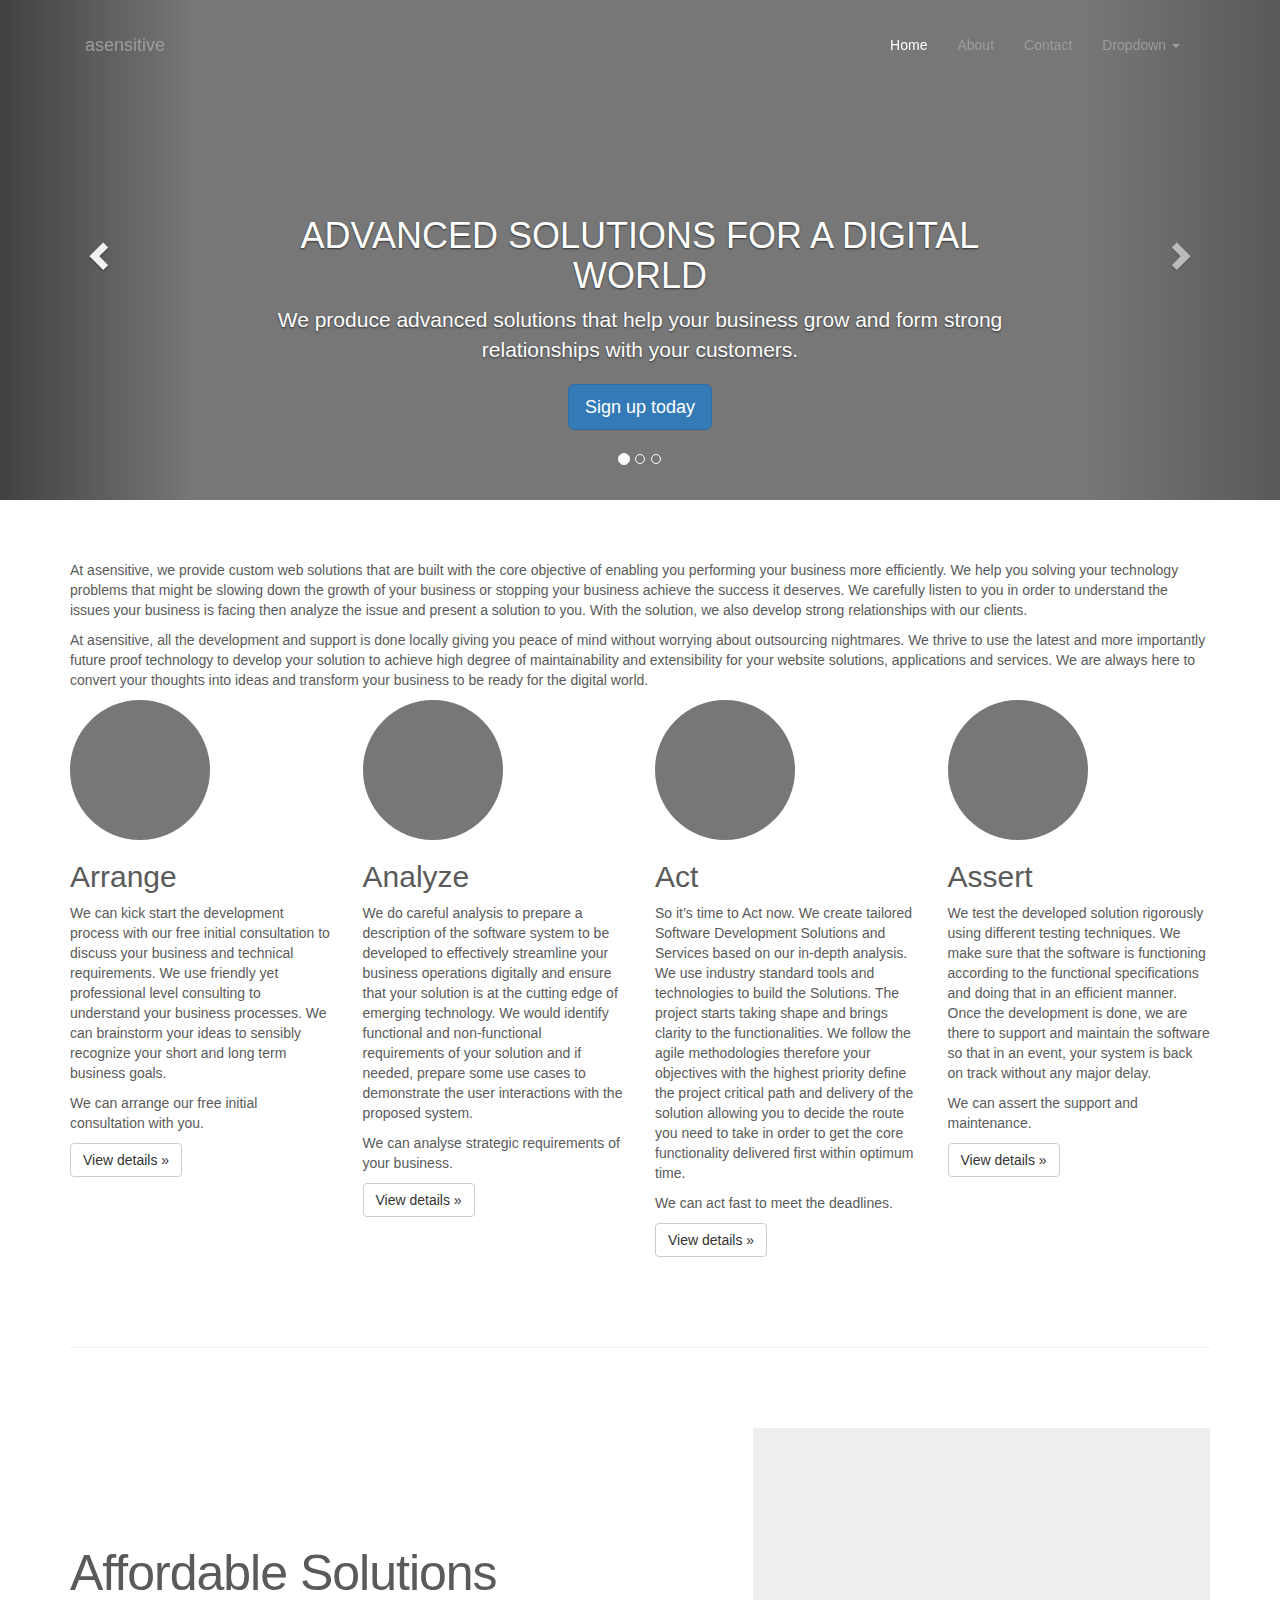
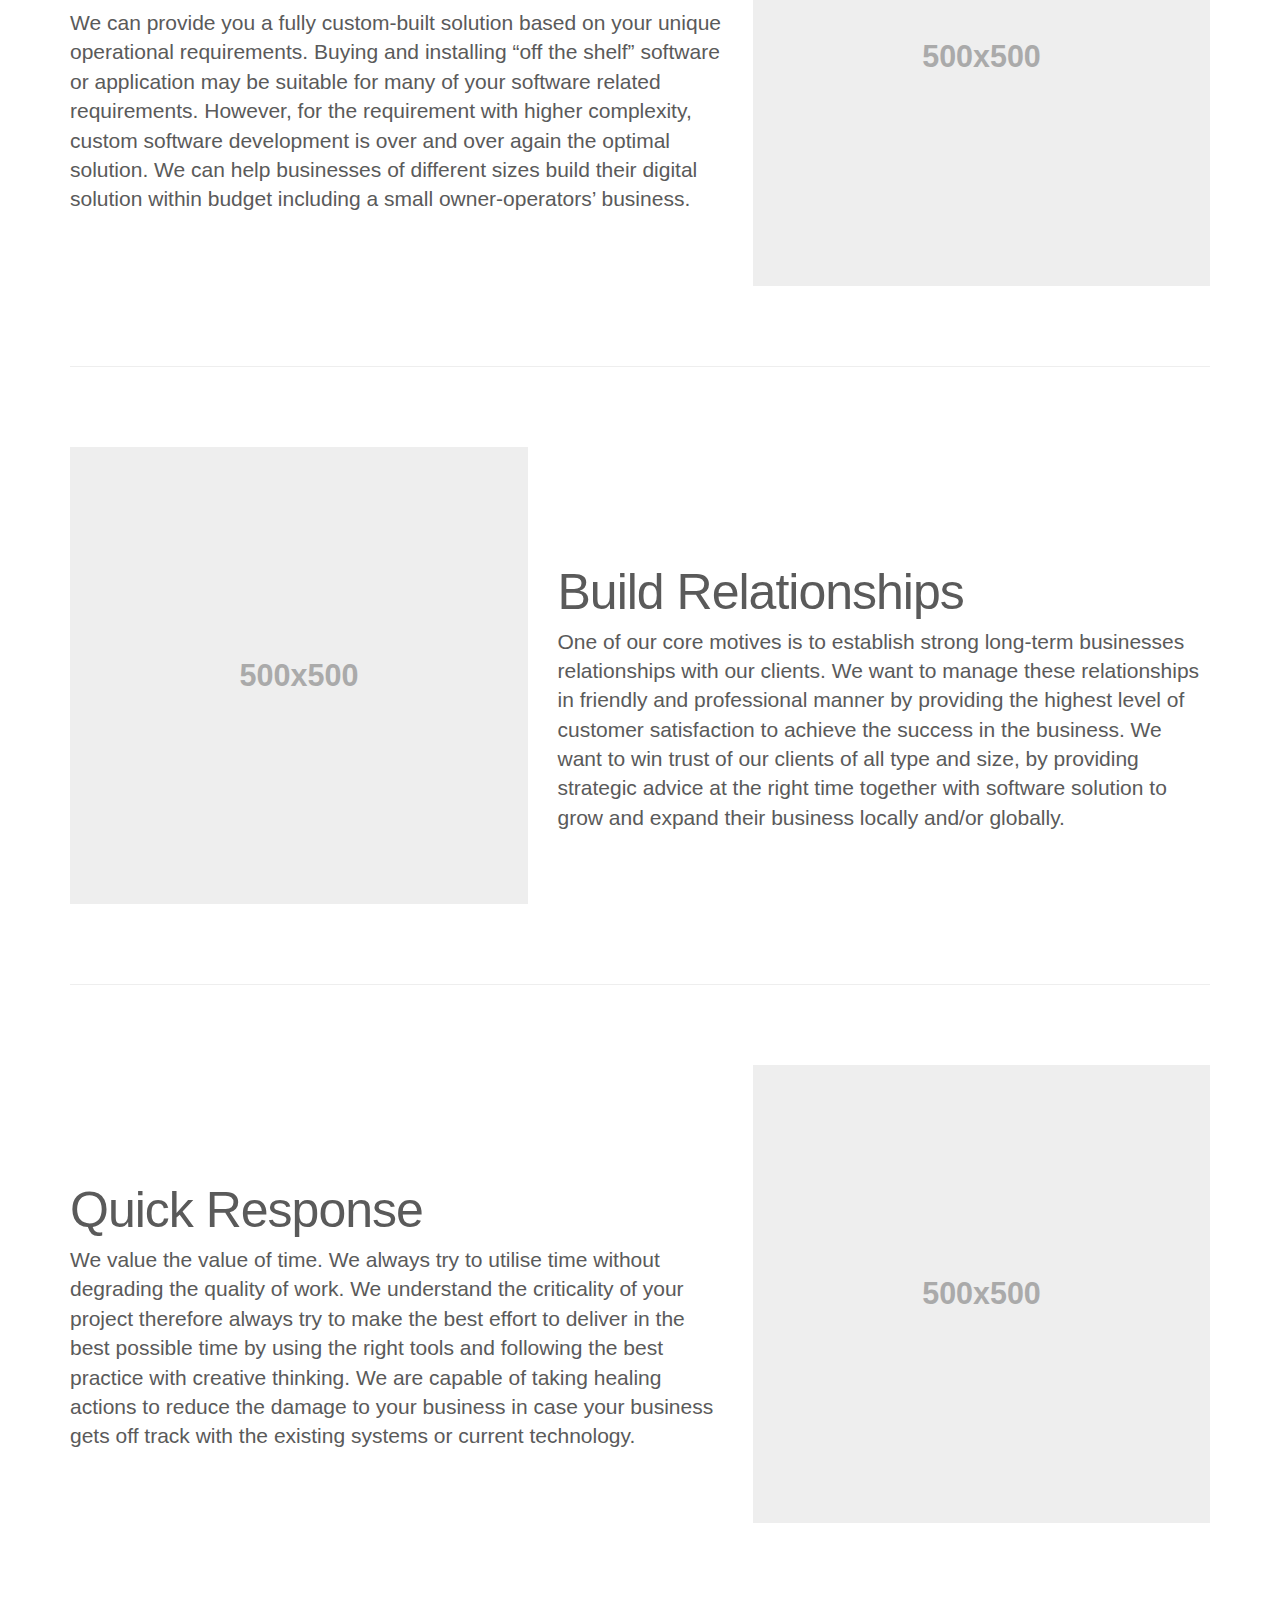
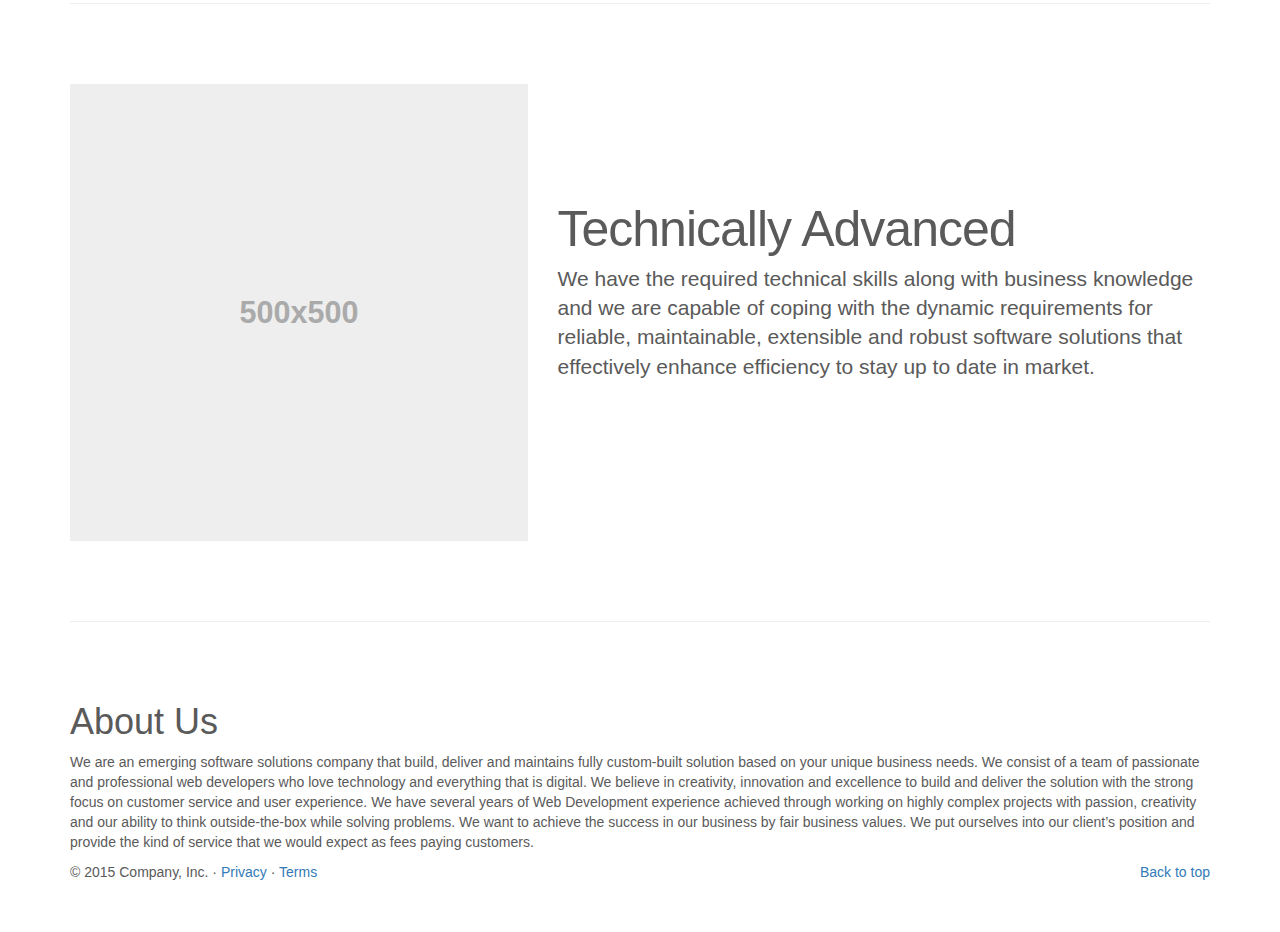
==== index.html @ f211bb58 "minor changes to files" ====
﻿<!DOCTYPE html>
<html lang="en">
<head>
    <meta charset="utf-8">
    <meta http-equiv="X-UA-Compatible" content="IE=edge">
    <meta name="viewport" content="width=device-width, initial-scale=1">
    <!-- The above 3 meta tags *must* come first in the head; any other head content must come *after* these tags -->
    <meta name="description" content="">
    <meta name="author" content="">
    <link rel="icon" href="favicon.ico">

    <title>Carousel Template for Bootstrap</title>

    <!-- Bootstrap core CSS -->
    <link href="css/bootstrap.min.css" rel="stylesheet">

    <!-- IE10 viewport hack for Surface/desktop Windows 8 bug -->
    <link href="css/ie10-viewport-bug-workaround.css" rel="stylesheet">

    <!-- Just for debugging purposes. Don't actually copy these 2 lines! -->
    <!--[if lt IE 9]><script src="../../assets/js/ie8-responsive-file-warning.js"></script><![endif]-->
    <script src="js/ie-emulation-modes-warning.js"></script>

    <!-- HTML5 shim and Respond.js for IE8 support of HTML5 elements and media queries -->
    <!--[if lt IE 9]>
      <script src="https://oss.maxcdn.com/html5shiv/3.7.2/html5shiv.min.js"></script>
      <script src="https://oss.maxcdn.com/respond/1.4.2/respond.min.js"></script>
    <![endif]-->
    <!-- Custom styles for this template -->
    <link href="css/carousel.css" rel="stylesheet" />
</head>
<!-- NAVBAR
================================================== -->
<body>
    <div class="navbar-wrapper">
        <div class="container">

            <nav class="navbar navbar-inverse navbar-static-top">
                <div class="container">
                    <div class="navbar-header">
                        <button type="button" class="navbar-toggle collapsed" data-toggle="collapse" data-target="#navbar" aria-expanded="false" aria-controls="navbar">
                            <span class="sr-only">Toggle navigation</span>
                            <span class="icon-bar"></span>
                            <span class="icon-bar"></span>
                            <span class="icon-bar"></span>
                        </button>
                        <a class="navbar-brand" href="#">asensitive</a>
                    </div>
                    <div id="navbar" class="navbar-collapse collapse pull-right">
                        <ul class="nav navbar-nav">
                            <li class="active"><a href="#">Home</a></li>
                            <li><a href="#about">About</a></li>
                            <li><a href="#contact">Contact</a></li>
                            <li class="dropdown">
                                <a href="#" class="dropdown-toggle" data-toggle="dropdown" role="button" aria-haspopup="true" aria-expanded="false">Dropdown <span class="caret"></span></a>
                                <ul class="dropdown-menu">
                                    <li><a href="#">Action</a></li>
                                    <li><a href="#">Another action</a></li>
                                    <li><a href="#">Something else here</a></li>
                                    <li role="separator" class="divider"></li>
                                    <li class="dropdown-header">Nav header</li>
                                    <li><a href="#">Separated link</a></li>
                                    <li><a href="#">One more separated link</a></li>
                                </ul>
                            </li>
                        </ul>
                    </div>
                </div>
            </nav>

        </div>
    </div>


    <!-- Carousel
    ================================================== -->
    <div id="myCarousel" class="carousel slide" data-ride="carousel">
        <!-- Indicators -->
        <ol class="carousel-indicators">
            <li data-target="#myCarousel" data-slide-to="0" class="active"></li>
            <li data-target="#myCarousel" data-slide-to="1"></li>
            <li data-target="#myCarousel" data-slide-to="2"></li>
        </ol>
        <div class="carousel-inner" role="listbox">
            <div class="item active">
                <img class="first-slide" src="[data-uri]" alt="First slide">
                <div class="container">
                    <div class="carousel-caption">
                        <h1>ADVANCED SOLUTIONS FOR A DIGITAL WORLD</h1>
                        <p>We produce advanced solutions that help your business grow and form strong relationships with your customers.</p>
                        <p><a class="btn btn-lg btn-primary" href="#" role="button">Sign up today</a></p>
                    </div>
                </div>
            </div>
            <div class="item">
                <img class="second-slide" src="[data-uri]" alt="Second slide">
                <div class="container">
                    <div class="carousel-caption">
                        <h1>SENSITIVE SOLUTIONS FOR DYNAMIC REQUIREMENTS</h1>
                        <p>We provide sensitive, innovative and sensible solutions that are purely focused on your needs and business domain.</p>
                        <p><a class="btn btn-lg btn-primary" href="#" role="button">Learn more</a></p>
                    </div>
                </div>
            </div>
            <div class="item">
                <img class="third-slide" src="[data-uri]" alt="Third slide">
                <div class="container">
                    <div class="carousel-caption">
                        <h1>CUSTOM WEB DEVELOPMENT FOR BUSINESS</h1>
                        <p>We design and develop your custom Web Solutions and support it to help you run your business efficiently.</p>
                        <p><a class="btn btn-lg btn-primary" href="#" role="button">Browse gallery</a></p>
                    </div>
                </div>
            </div>
        </div>
        <a class="left carousel-control" href="#myCarousel" role="button" data-slide="prev">
            <span class="glyphicon glyphicon-chevron-left" aria-hidden="true"></span>
            <span class="sr-only">Previous</span>
        </a>
        <a class="right carousel-control" href="#myCarousel" role="button" data-slide="next">
            <span class="glyphicon glyphicon-chevron-right" aria-hidden="true"></span>
            <span class="sr-only">Next</span>
        </a>
    </div><!-- /.carousel -->

    <div class="container marketing">
        <p>
            At asensitive, we provide custom web solutions that are built with the core objective of enabling you performing your business more efficiently. We help you solving your technology problems that might be slowing down the growth of your business or stopping your business achieve the success it deserves. We carefully listen to you in order to understand the issues your business is facing then analyze the issue and present a solution to you. With the solution, we also develop strong relationships with our clients.
        </p>
        <p>
            At asensitive, all the development and support is done locally giving you peace of mind without worrying about outsourcing nightmares. We thrive to use the latest and more importantly future proof technology to develop your solution to achieve high degree of maintainability and extensibility for your website solutions, applications and services. We are always here to convert your thoughts into ideas and transform your business to be ready for the digital world.
        </p>
    </div>
    <!-- Marketing messaging and featurettes
    ================================================== -->
    <!-- Wrap the rest of the page in another container to center all the content. -->

    <div class="container marketing">

        <!-- Three columns of text below the carousel -->
        <div class="row">
            <div class="col-lg-3">
                <img class="img-circle" src="[data-uri]" alt="Generic placeholder image" width="140" height="140">
                <h2>Arrange</h2>
                <p>We can kick start the development process with our free initial consultation to discuss your business and technical requirements. We use friendly yet professional level consulting to understand your business processes. We can brainstorm your ideas to sensibly recognize your short and long term business goals. </p>
                <p>We can arrange our free initial consultation with you.</p>
                <p><a class="btn btn-default" href="#" role="button">View details &raquo;</a></p>
            </div><!-- /.col-lg-3 -->
            <div class="col-lg-3">
                <img class="img-circle" src="[data-uri]" alt="Generic placeholder image" width="140" height="140">
                <h2>Analyze</h2>
                <p>We do careful analysis to prepare a description of the software system to be developed to effectively streamline your business operations digitally and ensure that your solution is at the cutting edge of emerging technology. We would identify functional and non-functional requirements of your solution and if needed, prepare some use cases to demonstrate the user interactions with the proposed system.</p>
                <p>We can analyse strategic requirements of your business.</p>
                <p><a class="btn btn-default" href="#" role="button">View details &raquo;</a></p>
            </div><!-- /.col-lg-3 -->
            <div class="col-lg-3">
                <img class="img-circle" src="[data-uri]" alt="Generic placeholder image" width="140" height="140">
                <h2>Act</h2>
                <p>So it’s time to Act now. We create tailored Software Development Solutions and Services based on our in-depth analysis. We use industry standard tools and technologies to build the Solutions. The project starts taking shape and brings clarity to the functionalities. We follow the agile methodologies therefore your objectives with the highest priority define the project critical path and delivery of the solution allowing you to decide the route you need to take in order to get the core functionality delivered first within optimum time.</p>
                <p>We can act fast to meet the deadlines.</p>
                <p><a class="btn btn-default" href="#" role="button">View details &raquo;</a></p>
            </div><!-- /.col-lg-3 -->
            <div class="col-lg-3">
                <img class="img-circle" src="[data-uri]" alt="Generic placeholder image" width="140" height="140">
                <h2>Assert</h2>
                <p>We test the developed solution rigorously using different testing techniques. We make sure that the software is functioning according to the functional specifications and doing that in an efficient manner. Once the development is done, we are there to support and maintain the software so that in an event, your system is back on track without any major delay.</p>
                <p>We can assert the support and maintenance.</p>
                <p><a class="btn btn-default" href="#" role="button">View details &raquo;</a></p>
            </div><!-- /.col-lg-4 -->
        </div><!-- /.row -->
        <!-- START THE FEATURETTES -->

        <hr class="featurette-divider">

        <div class="row featurette">
            <div class="col-md-7">
                <h2 class="featurette-heading">Affordable Solutions</h2>
                <p class="lead">We can provide you a fully custom-built solution based on your unique operational requirements. Buying and installing “off the shelf” software or application may be suitable for many of your software related requirements. However, for the requirement with higher complexity, custom software development is over and over again the optimal solution. We can help businesses of different sizes build their digital solution within budget including a small owner-operators’ business.</p>
            </div>
            <div class="col-md-5">
                <img class="featurette-image img-responsive center-block" data-src="holder.js/500x500/auto" alt="Generic placeholder image">
            </div>
        </div>

        <hr class="featurette-divider">

        <div class="row featurette">
            <div class="col-md-7 col-md-push-5">
                <h2 class="featurette-heading">Build Relationships</h2>
                <p class="lead">One of our core motives is to establish strong long-term businesses relationships with our clients. We want to manage these relationships in friendly and professional manner by providing the highest level of customer satisfaction to achieve the success in the business. We want to win trust of our clients of all type and size, by providing strategic advice at the right time together with software solution to grow and expand their business locally and/or globally.</p>
            </div>
            <div class="col-md-5 col-md-pull-7">
                <img class="featurette-image img-responsive center-block" data-src="holder.js/500x500/auto" alt="Generic placeholder image">
            </div>
        </div>

        <hr class="featurette-divider">

        <div class="row featurette">
            <div class="col-md-7">
                <h2 class="featurette-heading">Quick Response</h2>
                <p class="lead">We value the value of time. We always try to utilise time without degrading the quality of work. We understand the criticality of your project therefore always try to make the best effort to deliver in the best possible time by using the right tools and following the best practice with creative thinking. We are capable of taking healing actions to reduce the damage to your business in case your business gets off track with the existing systems or current technology.</p>
            </div>
            <div class="col-md-5">
                <img class="featurette-image img-responsive center-block" data-src="holder.js/500x500/auto" alt="Generic placeholder image">
            </div>
        </div>

        <hr class="featurette-divider">

        <div class="row featurette">
            <div class="col-md-7 col-md-push-5">
                <h2 class="featurette-heading">Technically Advanced</h2>
                <p class="lead">We have the required technical skills along with business knowledge and we are capable of coping with the dynamic requirements for reliable, maintainable, extensible and robust software solutions that effectively enhance efficiency to stay up to date in market.</p>
            </div>
            <div class="col-md-5 col-md-pull-7">
                <img class="featurette-image img-responsive center-block" data-src="holder.js/500x500/auto" alt="Generic placeholder image">
            </div>
        </div>

        <hr class="featurette-divider">

        <!-- /END THE FEATURETTES -->

        <div>
            <h1 id="about">About Us</h1>
            <p>
                We are an emerging software solutions company that build, deliver and maintains fully custom-built solution based on your unique business needs. We consist of a team of passionate and professional web developers who love technology and everything that is digital. We believe in creativity, innovation and excellence to build and deliver the solution with the strong focus on customer service and user experience. We have several years of Web Development experience achieved through working on highly complex projects with passion, creativity and our ability to think outside-the-box while solving problems. We want to achieve the success in our business by fair business values. We put ourselves into our client’s position and provide the kind of service that we would expect as fees paying customers.
            </p>
        </div>

        <!-- FOOTER -->
        <footer>
            <p class="pull-right"><a href="#">Back to top</a></p>
            <p>&copy; 2015 Company, Inc. &middot; <a href="#">Privacy</a> &middot; <a href="#">Terms</a></p>
        </footer>

    </div><!-- /.container -->
    <!-- Bootstrap core JavaScript
    ================================================== -->
    <!-- Placed at the end of the document so the pages load faster -->
    <script src="https://ajax.googleapis.com/ajax/libs/jquery/1.11.3/jquery.min.js"></script>
    <script>window.jQuery || document.write('<script src="../../assets/js/vendor/jquery.min.js"><\/script>')</script>
    <script src="js/bootstrap.min.js"></script>
    <!-- Just to make our placeholder images work. Don't actually copy the next line! -->
    <script src="js/vendor/holder.min.js"></script>
    <!-- IE10 viewport hack for Surface/desktop Windows 8 bug -->
    <script src="js/ie10-viewport-bug-workaround.js"></script>
</body>
</html>
---- css/ie10-viewport-bug-workaround.css ----
/*!
 * IE10 viewport hack for Surface/desktop Windows 8 bug
 * Copyright 2014-2015 Twitter, Inc.
 * Licensed under MIT (https://github.com/twbs/bootstrap/blob/master/LICENSE)
 */

/*
 * See the Getting Started docs for more information:
 * http://getbootstrap.com/getting-started/#support-ie10-width
 */
@-webkit-viewport { width: device-width; }
@-moz-viewport    { width: device-width; }
@-ms-viewport     { width: device-width; }
@-o-viewport      { width: device-width; }
@viewport         { width: device-width; }
---- css/carousel.css ----
/* GLOBAL STYLES
-------------------------------------------------- */
/* Padding below the footer and lighter body text */

body {
  padding-bottom: 40px;
  color: #5a5a5a;
}


/* CUSTOMIZE THE NAVBAR
-------------------------------------------------- */

.navbar-inverse {
    background: none;
    border: none;
}

/* Special class on .container surrounding .navbar, used for positioning it into place. */
.navbar-wrapper {
  position: absolute;
  top: 0;
  right: 0;
  left: 0;
  z-index: 20;
}

/* Flip around the padding for proper display in narrow viewports */
.navbar-wrapper > .container {
  padding-right: 0;
  padding-left: 0;
}
.navbar-wrapper .navbar {
  padding-right: 15px;
  padding-left: 15px;
}
.navbar-wrapper .navbar .container {
  width: auto;
}

.navbar-inverse .navbar-nav>.active>a, .navbar-inverse .navbar-nav>.active>a:focus, .navbar-inverse .navbar-nav>.active>a:hover {
    color: #fff;
    background-color: transparent;
}

.navbar-inverse .navbar-nav>.open>a, .navbar-inverse .navbar-nav>.open>a:focus, .navbar-inverse .navbar-nav>.open>a:hover {
    color: #fff;
    background-color: #080808;
}

/* CUSTOMIZE THE CAROUSEL
-------------------------------------------------- */

/* Carousel base class */
.carousel {
  height: 500px;
  margin-bottom: 60px;
}
/* Since positioning the image, we need to help out the caption */
.carousel-caption {
  z-index: 10;
}

/* Declare heights because of positioning of img element */
.carousel .item {
  height: 500px;
  background-color: #777;
}
.carousel-inner > .item > img {
  position: absolute;
  top: 0;
  left: 0;
  min-width: 100%;
  height: 500px;
}


/* MARKETING CONTENT
-------------------------------------------------- */

/* Center align the text within the three columns below the carousel */
.marketing .col-lg-4 {
  margin-bottom: 20px;
  text-align: center;
}
.marketing h2 {
  font-weight: normal;
}
.marketing .col-lg-4 p {
  margin-right: 10px;
  margin-left: 10px;
}


/* Featurettes
------------------------- */

.featurette-divider {
  margin: 80px 0; /* Space out the Bootstrap <hr> more */
}

/* Thin out the marketing headings */
.featurette-heading {
  font-weight: 300;
  line-height: 1;
  letter-spacing: -1px;
}


/* RESPONSIVE CSS
-------------------------------------------------- */

@media (min-width: 768px) {
  /* Navbar positioning foo */
  .navbar-wrapper {
    margin-top: 20px;
  }
  .navbar-wrapper .container {
    padding-right: 15px;
    padding-left: 15px;
  }
  .navbar-wrapper .navbar {
    padding-right: 0;
    padding-left: 0;
  }

  /* The navbar becomes detached from the top, so we round the corners */
  .navbar-wrapper .navbar {
    border-radius: 4px;
  }

  /* Bump up size of carousel content */
  .carousel-caption p {
    margin-bottom: 20px;
    font-size: 21px;
    line-height: 1.4;
  }

  .featurette-heading {
    font-size: 50px;
  }
}

@media (min-width: 992px) {
  .featurette-heading {
    margin-top: 120px;
  }
}
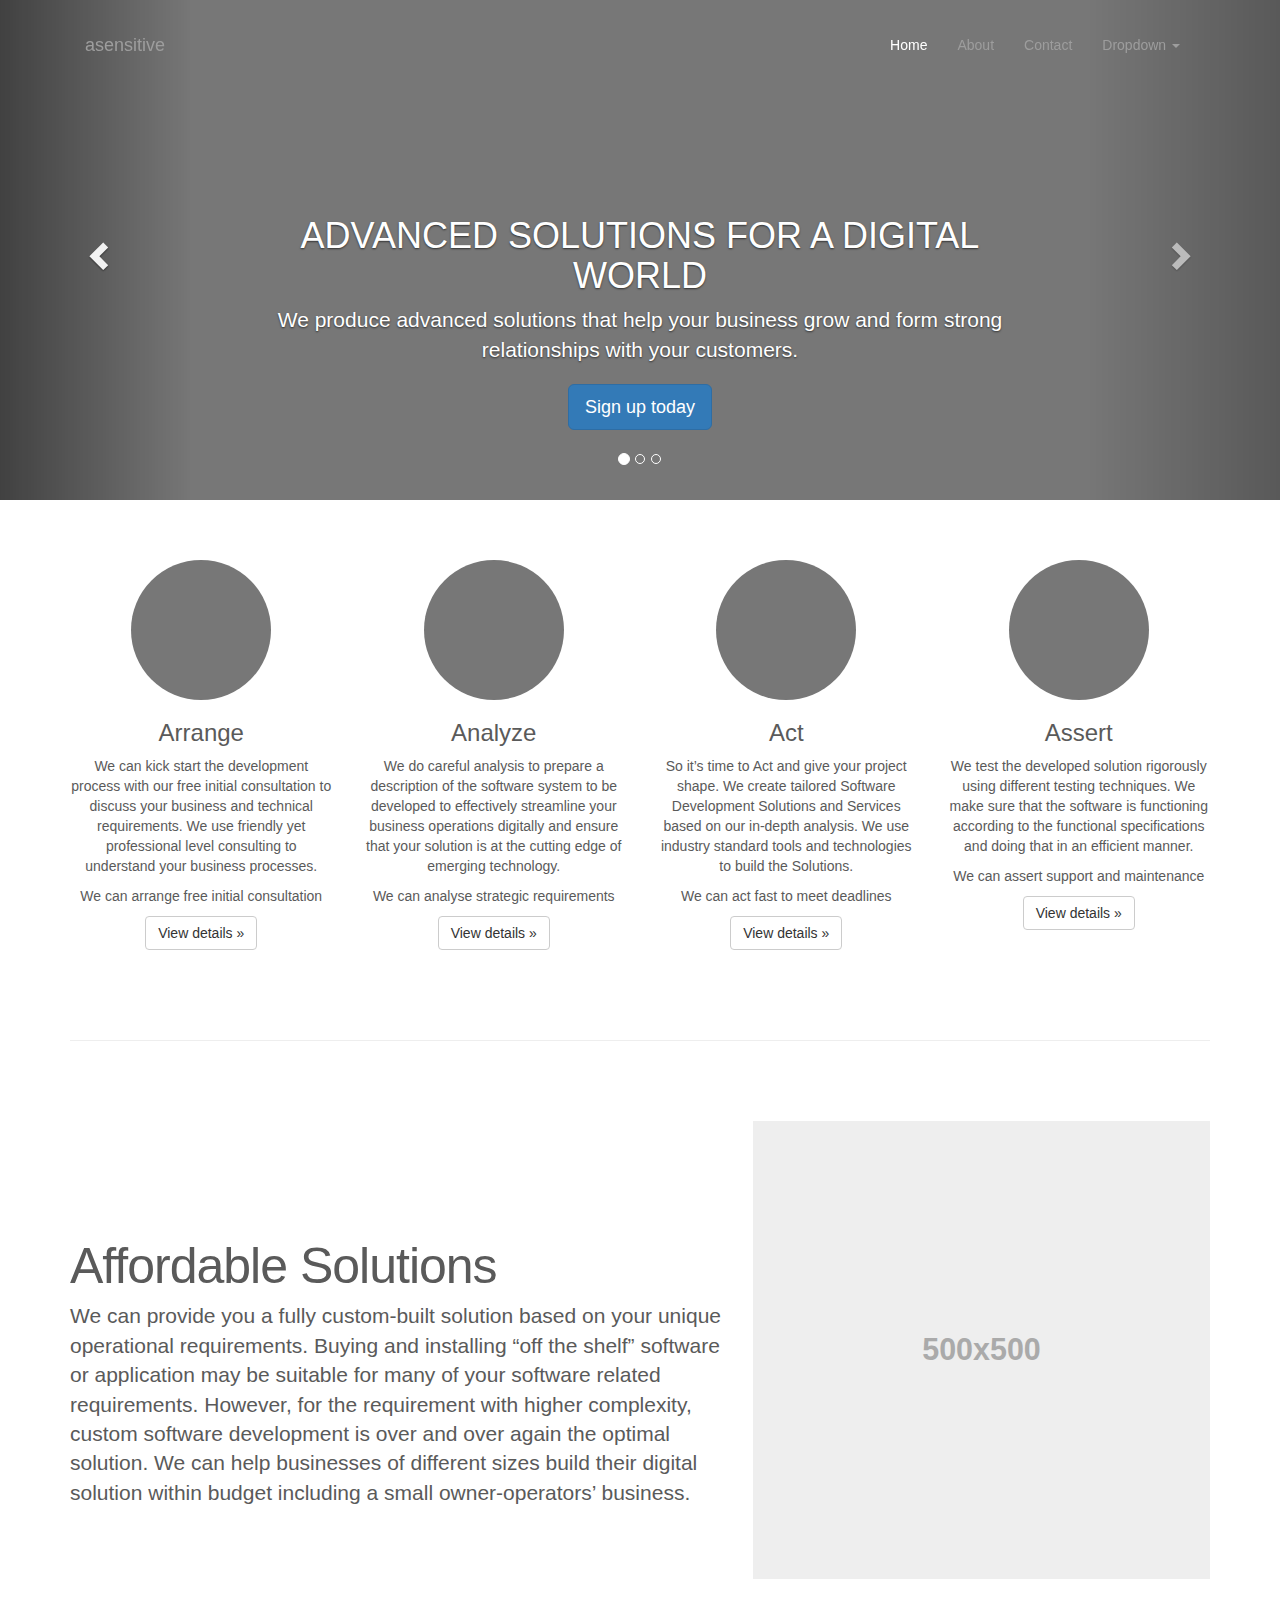
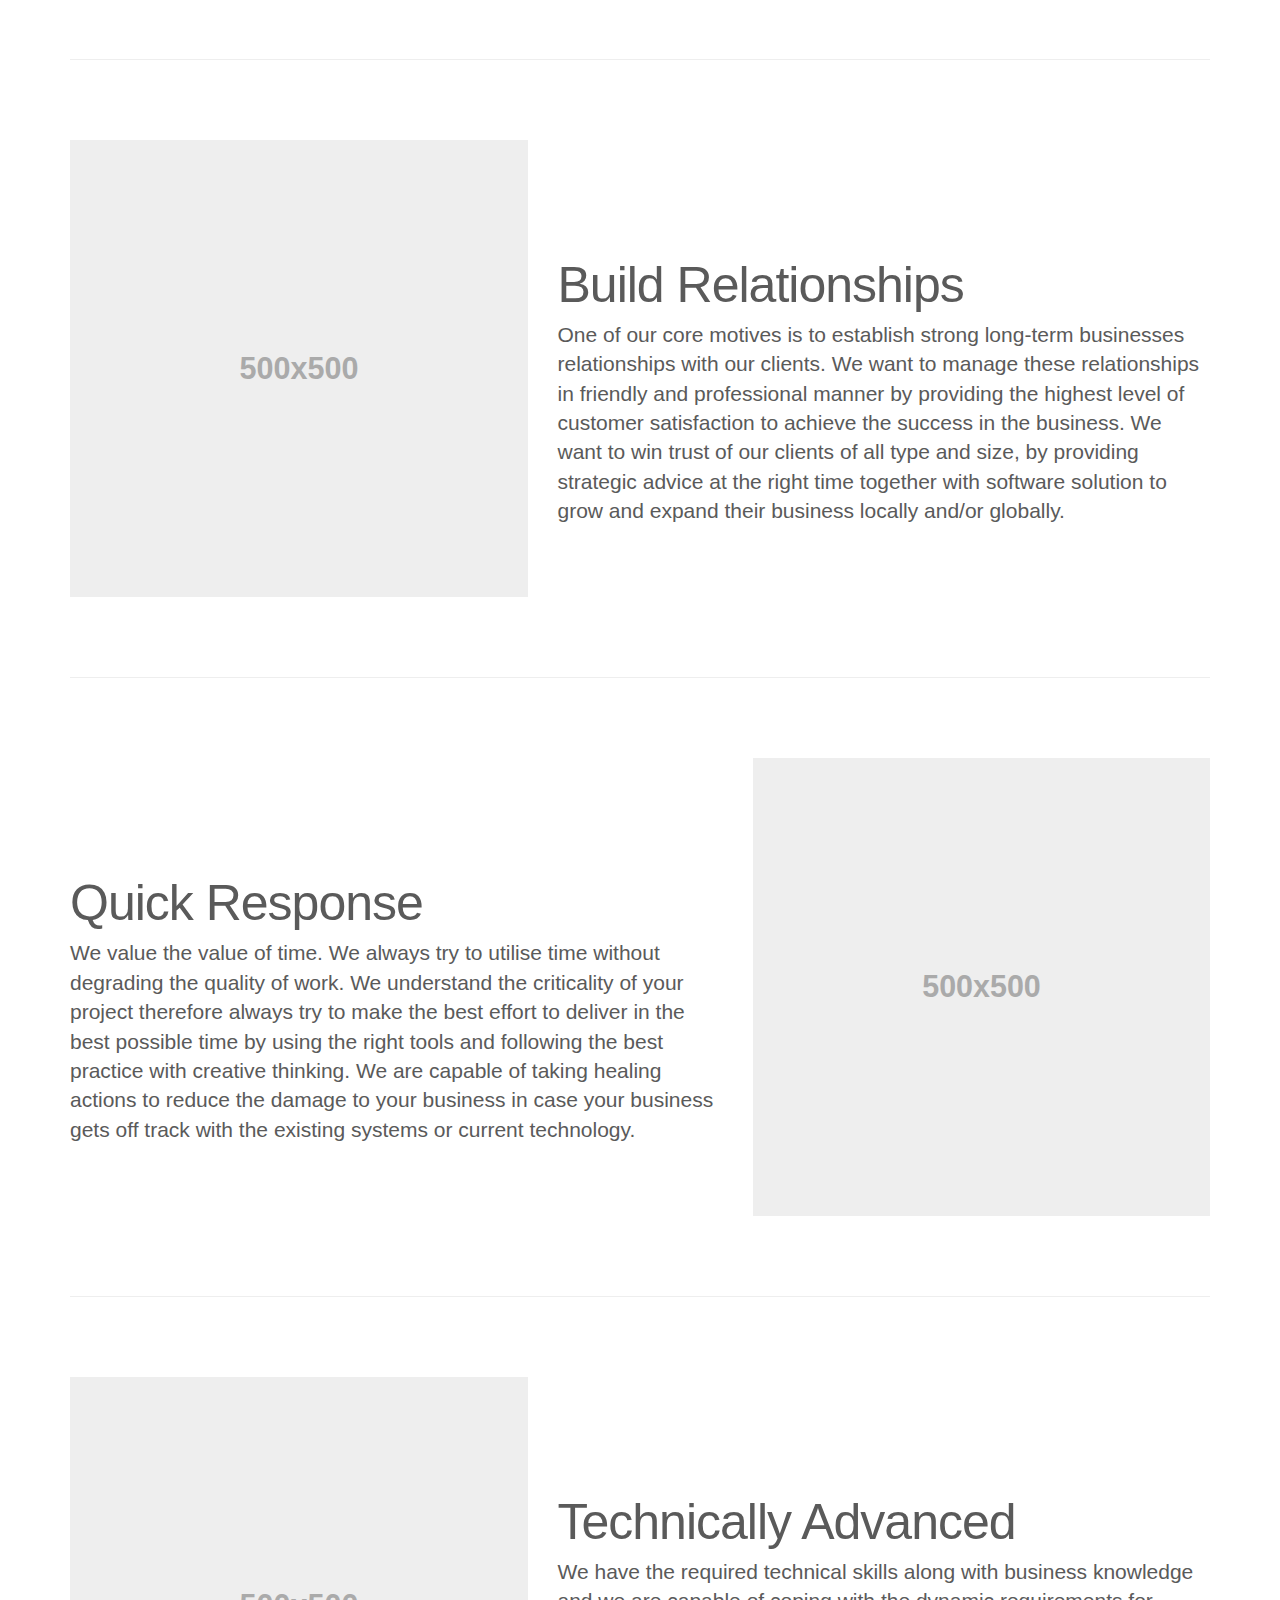
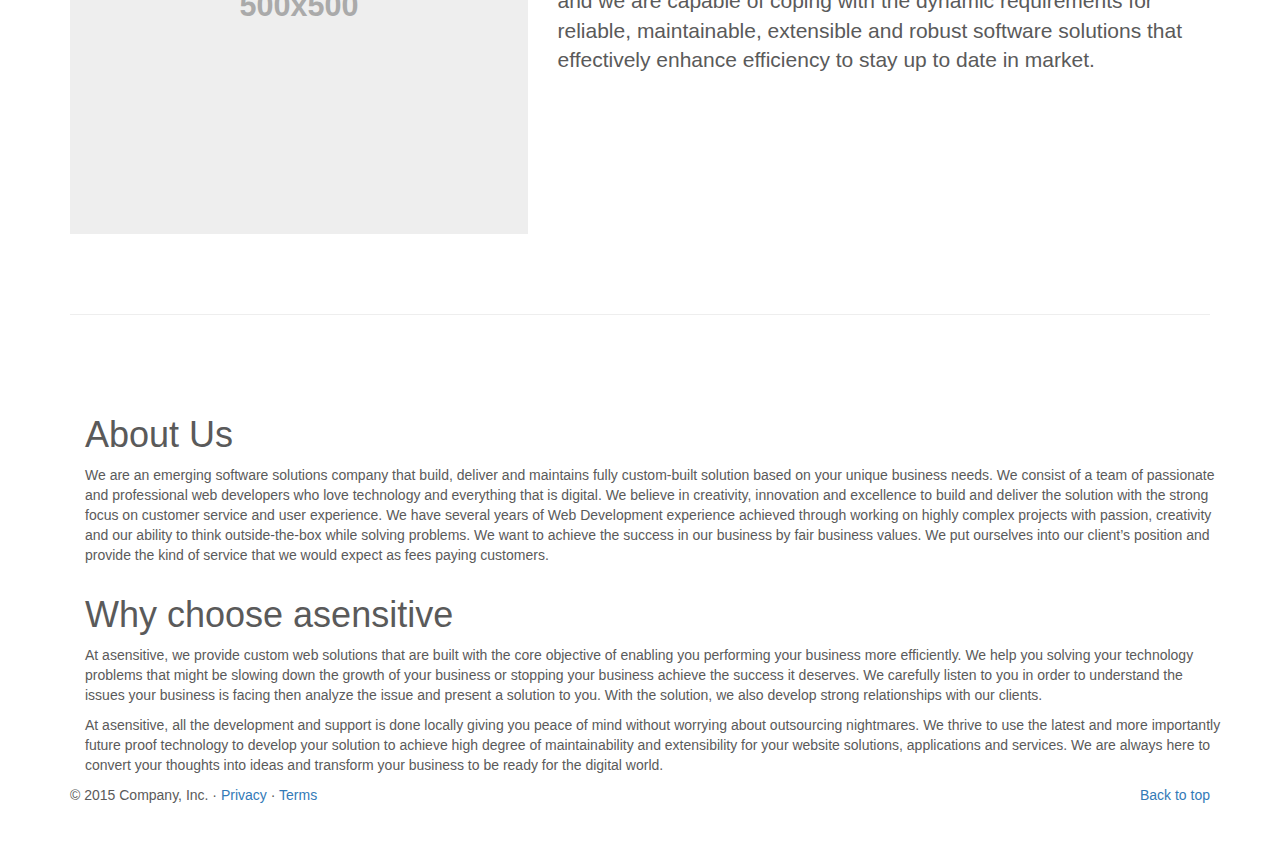
==== commit ea19c1c3: "some more changes" ====
--- a/index.html
+++ b/index.html
@@ -9,17 +9,13 @@
     <meta name="author" content="">
     <link rel="icon" href="favicon.ico">
 
-    <title>Carousel Template for Bootstrap</title>
+    <title>asensitive solutions</title>
 
     <!-- Bootstrap core CSS -->
     <link href="css/bootstrap.min.css" rel="stylesheet">
 
     <!-- IE10 viewport hack for Surface/desktop Windows 8 bug -->
     <link href="css/ie10-viewport-bug-workaround.css" rel="stylesheet">
-
-    <!-- Just for debugging purposes. Don't actually copy these 2 lines! -->
-    <!--[if lt IE 9]><script src="../../assets/js/ie8-responsive-file-warning.js"></script><![endif]-->
-    <script src="js/ie-emulation-modes-warning.js"></script>
 
     <!-- HTML5 shim and Respond.js for IE8 support of HTML5 elements and media queries -->
     <!--[if lt IE 9]>
@@ -122,49 +118,40 @@
             <span class="sr-only">Next</span>
         </a>
     </div><!-- /.carousel -->
-
-    <div class="container marketing">
-        <p>
-            At asensitive, we provide custom web solutions that are built with the core objective of enabling you performing your business more efficiently. We help you solving your technology problems that might be slowing down the growth of your business or stopping your business achieve the success it deserves. We carefully listen to you in order to understand the issues your business is facing then analyze the issue and present a solution to you. With the solution, we also develop strong relationships with our clients.
-        </p>
-        <p>
-            At asensitive, all the development and support is done locally giving you peace of mind without worrying about outsourcing nightmares. We thrive to use the latest and more importantly future proof technology to develop your solution to achieve high degree of maintainability and extensibility for your website solutions, applications and services. We are always here to convert your thoughts into ideas and transform your business to be ready for the digital world.
-        </p>
-    </div>
     <!-- Marketing messaging and featurettes
-    ================================================== -->
+        ================================================== -->
     <!-- Wrap the rest of the page in another container to center all the content. -->
 
     <div class="container marketing">
 
         <!-- Three columns of text below the carousel -->
         <div class="row">
-            <div class="col-lg-3">
-                <img class="img-circle" src="[data-uri]" alt="Generic placeholder image" width="140" height="140">
-                <h2>Arrange</h2>
-                <p>We can kick start the development process with our free initial consultation to discuss your business and technical requirements. We use friendly yet professional level consulting to understand your business processes. We can brainstorm your ideas to sensibly recognize your short and long term business goals. </p>
-                <p>We can arrange our free initial consultation with you.</p>
+            <div class="col-lg-3" style="text-align:center;">
+                <img class="img-circle" src="[data-uri]" alt="Generic placeholder image" width="140" height="140">
+                <h3>Arrange</h3>
+                <p>We can kick start the development process with our free initial consultation to discuss your business and technical requirements. We use friendly yet professional level consulting to understand your business processes.</p>
+                <p>We can arrange free initial consultation</p>
                 <p><a class="btn btn-default" href="#" role="button">View details &raquo;</a></p>
             </div><!-- /.col-lg-3 -->
-            <div class="col-lg-3">
-                <img class="img-circle" src="[data-uri]" alt="Generic placeholder image" width="140" height="140">
-                <h2>Analyze</h2>
-                <p>We do careful analysis to prepare a description of the software system to be developed to effectively streamline your business operations digitally and ensure that your solution is at the cutting edge of emerging technology. We would identify functional and non-functional requirements of your solution and if needed, prepare some use cases to demonstrate the user interactions with the proposed system.</p>
-                <p>We can analyse strategic requirements of your business.</p>
+            <div class="col-lg-3" style="text-align:center;">
+                <img class="img-circle" src="[data-uri]" alt="Generic placeholder image" width="140" height="140">
+                <h3>Analyze</h3>
+                <p>We do careful analysis to prepare a description of the software system to be developed to effectively streamline your business operations digitally and ensure that your solution is at the cutting edge of emerging technology.</p>
+                <p>We can analyse strategic requirements</p>
                 <p><a class="btn btn-default" href="#" role="button">View details &raquo;</a></p>
             </div><!-- /.col-lg-3 -->
-            <div class="col-lg-3">
-                <img class="img-circle" src="[data-uri]" alt="Generic placeholder image" width="140" height="140">
-                <h2>Act</h2>
-                <p>So it’s time to Act now. We create tailored Software Development Solutions and Services based on our in-depth analysis. We use industry standard tools and technologies to build the Solutions. The project starts taking shape and brings clarity to the functionalities. We follow the agile methodologies therefore your objectives with the highest priority define the project critical path and delivery of the solution allowing you to decide the route you need to take in order to get the core functionality delivered first within optimum time.</p>
-                <p>We can act fast to meet the deadlines.</p>
+            <div class="col-lg-3" style="text-align:center;">
+                <img class="img-circle" src="[data-uri]" alt="Generic placeholder image" width="140" height="140">
+                <h3>Act</h3>
+                <p>So it’s time to Act and give your project shape. We create tailored Software Development Solutions and Services based on our in-depth analysis. We use industry standard tools and technologies to build the Solutions.</p>
+                <p>We can act fast to meet deadlines</p>
                 <p><a class="btn btn-default" href="#" role="button">View details &raquo;</a></p>
             </div><!-- /.col-lg-3 -->
-            <div class="col-lg-3">
-                <img class="img-circle" src="[data-uri]" alt="Generic placeholder image" width="140" height="140">
-                <h2>Assert</h2>
-                <p>We test the developed solution rigorously using different testing techniques. We make sure that the software is functioning according to the functional specifications and doing that in an efficient manner. Once the development is done, we are there to support and maintain the software so that in an event, your system is back on track without any major delay.</p>
-                <p>We can assert the support and maintenance.</p>
+            <div class="col-lg-3" style="text-align:center;">
+                <img class="img-circle" src="[data-uri]" alt="Generic placeholder image" width="140" height="140">
+                <h3>Assert</h3>
+                <p>We test the developed solution rigorously using different testing techniques. We make sure that the software is functioning according to the functional specifications and doing that in an efficient manner.</p>
+                <p>We can assert support and maintenance</p>
                 <p><a class="btn btn-default" href="#" role="button">View details &raquo;</a></p>
             </div><!-- /.col-lg-4 -->
         </div><!-- /.row -->
@@ -222,10 +209,22 @@
 
         <!-- /END THE FEATURETTES -->
 
-        <div>
+        <div class="container marketing">
             <h1 id="about">About Us</h1>
             <p>
                 We are an emerging software solutions company that build, deliver and maintains fully custom-built solution based on your unique business needs. We consist of a team of passionate and professional web developers who love technology and everything that is digital. We believe in creativity, innovation and excellence to build and deliver the solution with the strong focus on customer service and user experience. We have several years of Web Development experience achieved through working on highly complex projects with passion, creativity and our ability to think outside-the-box while solving problems. We want to achieve the success in our business by fair business values. We put ourselves into our client’s position and provide the kind of service that we would expect as fees paying customers.
+            </p>
+        </div>
+
+        <div class="container marketing">
+            <h1>
+                Why choose asensitive
+            </h1>
+            <p>
+                At asensitive, we provide custom web solutions that are built with the core objective of enabling you performing your business more efficiently. We help you solving your technology problems that might be slowing down the growth of your business or stopping your business achieve the success it deserves. We carefully listen to you in order to understand the issues your business is facing then analyze the issue and present a solution to you. With the solution, we also develop strong relationships with our clients.
+            </p>
+            <p>
+                At asensitive, all the development and support is done locally giving you peace of mind without worrying about outsourcing nightmares. We thrive to use the latest and more importantly future proof technology to develop your solution to achieve high degree of maintainability and extensibility for your website solutions, applications and services. We are always here to convert your thoughts into ideas and transform your business to be ready for the digital world.
             </p>
         </div>
 
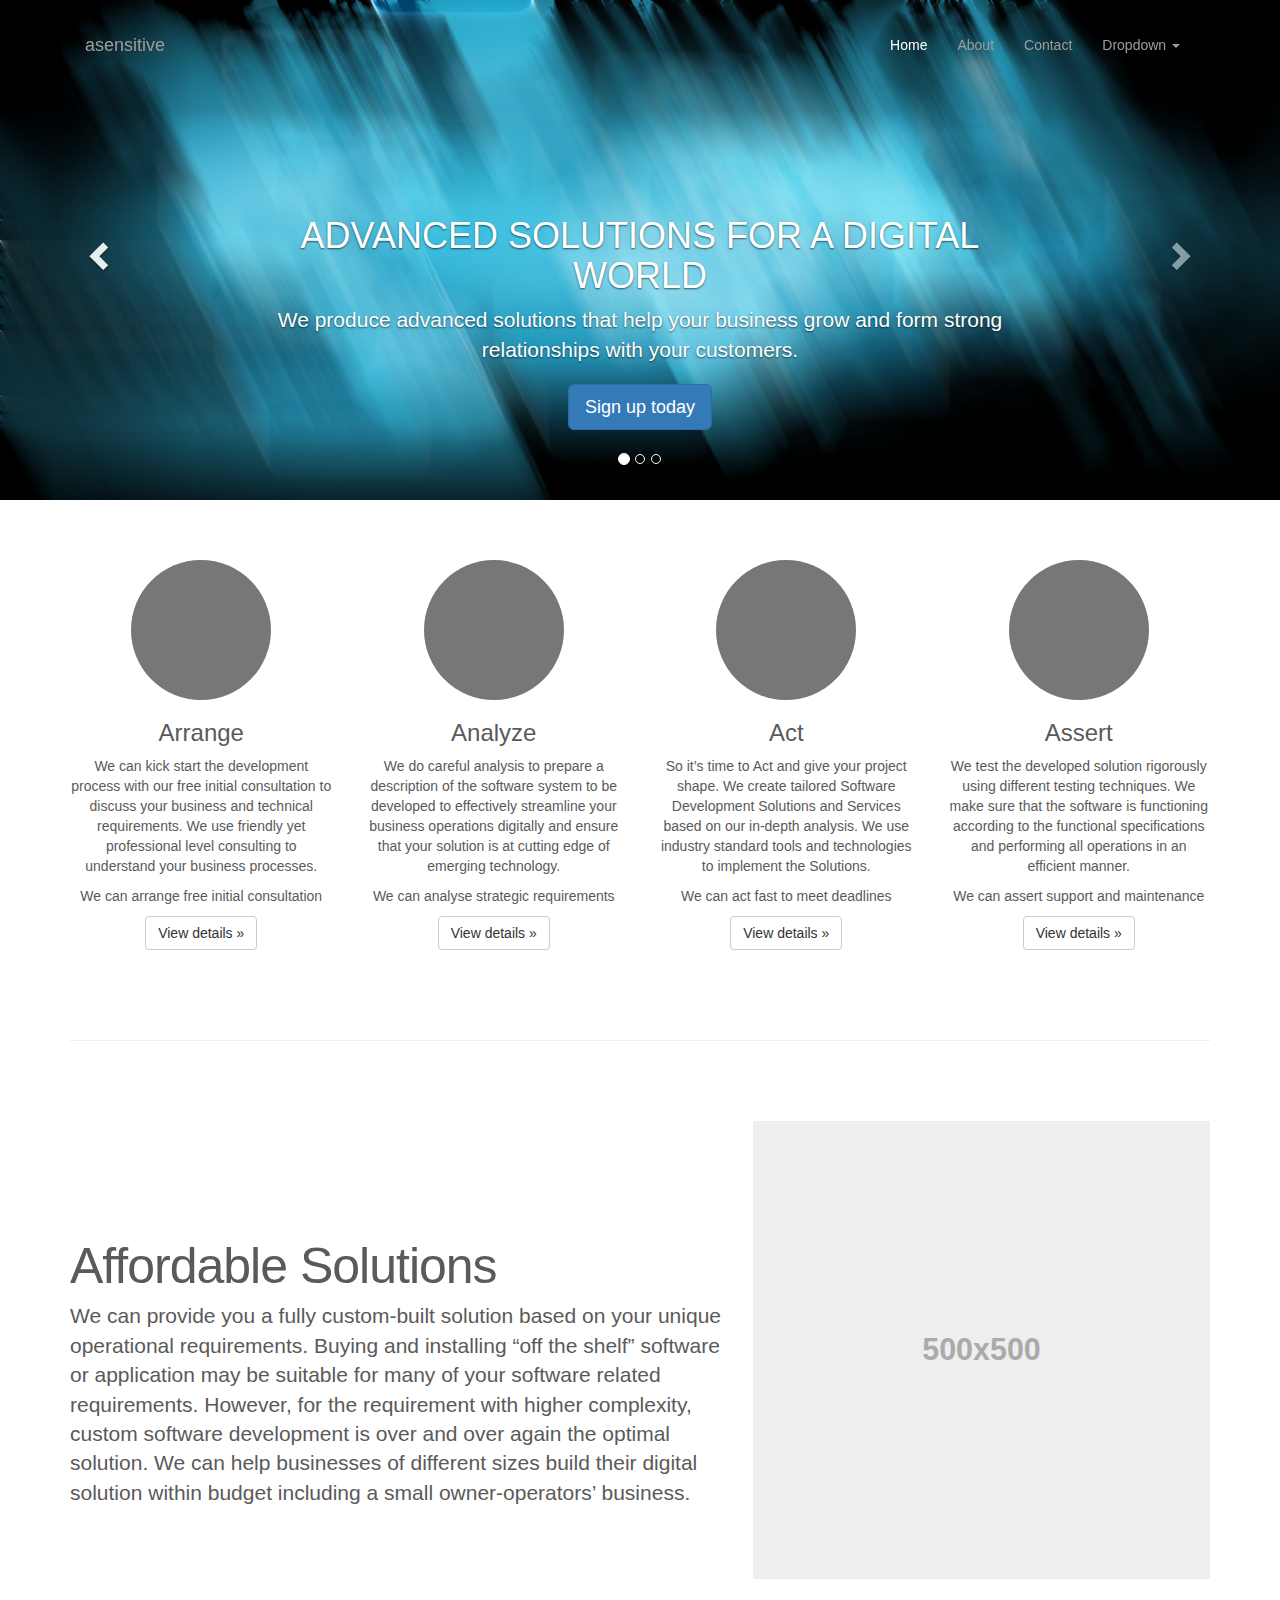
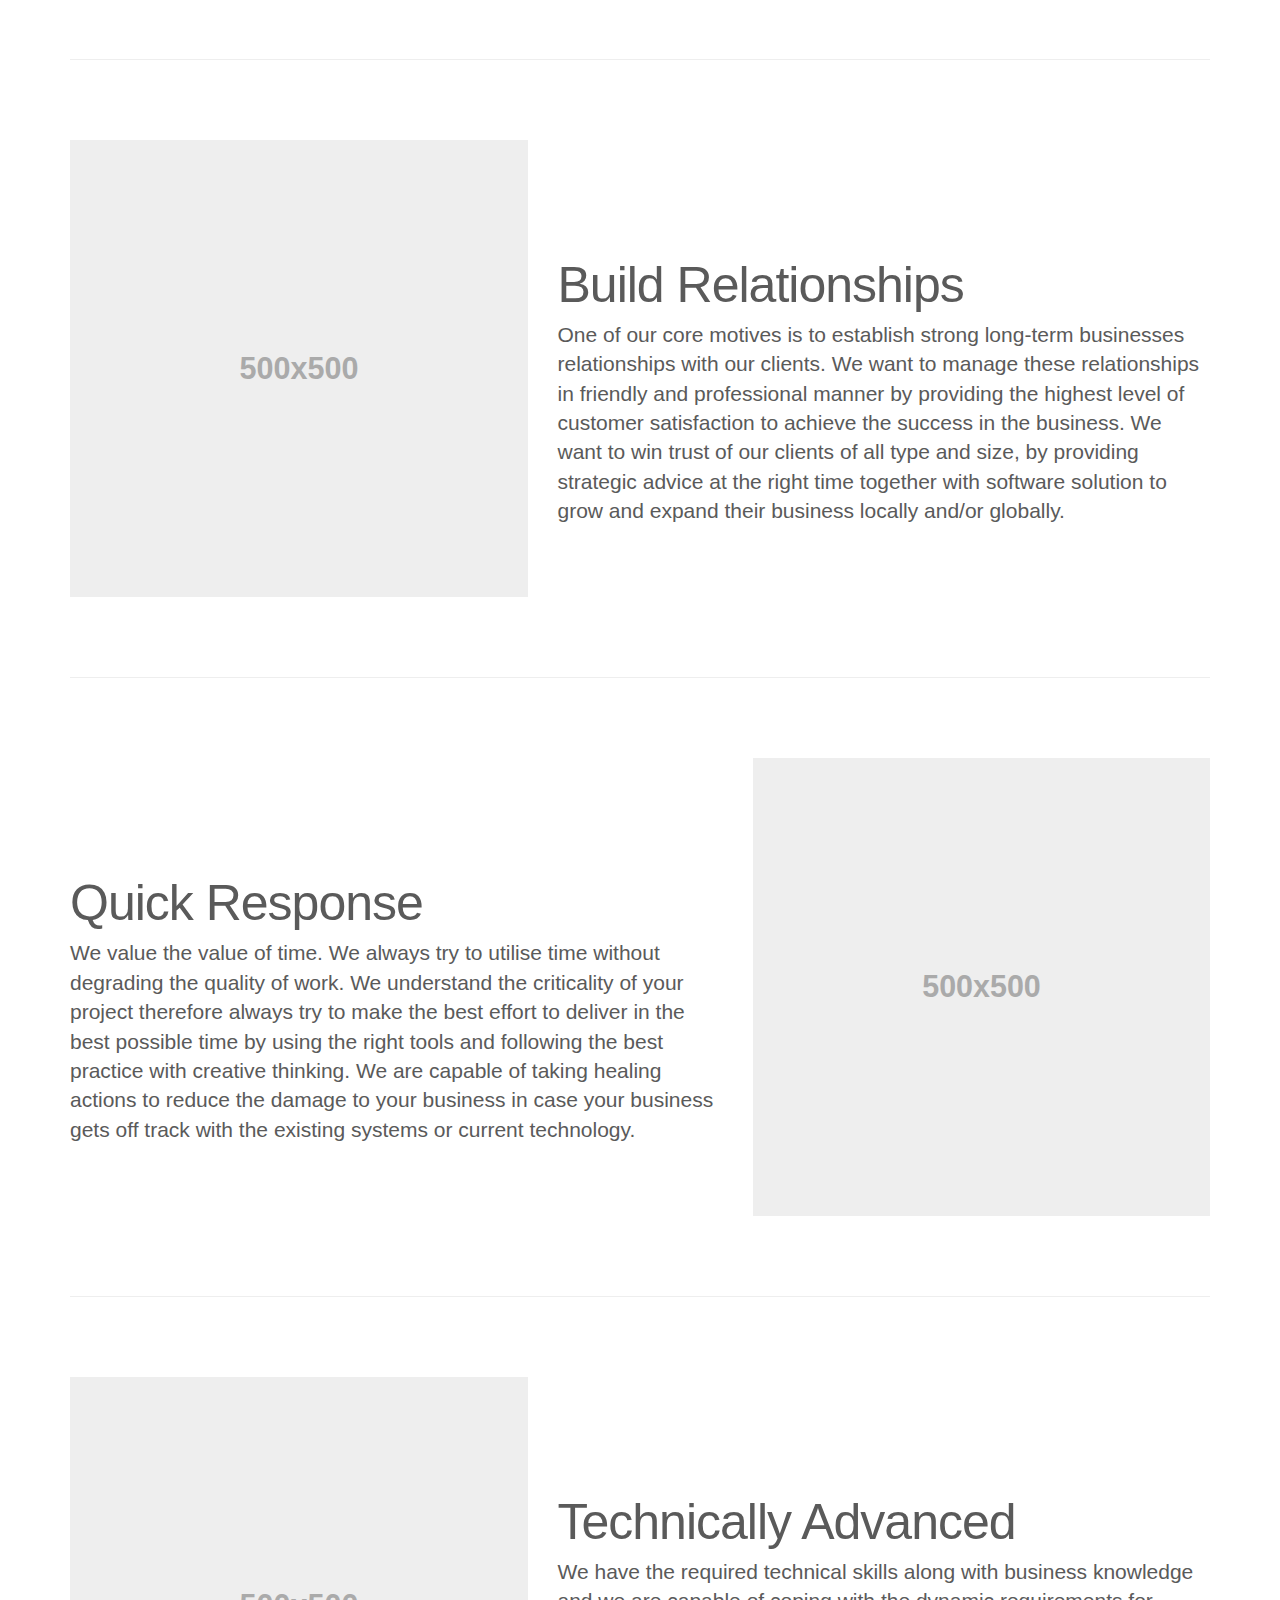
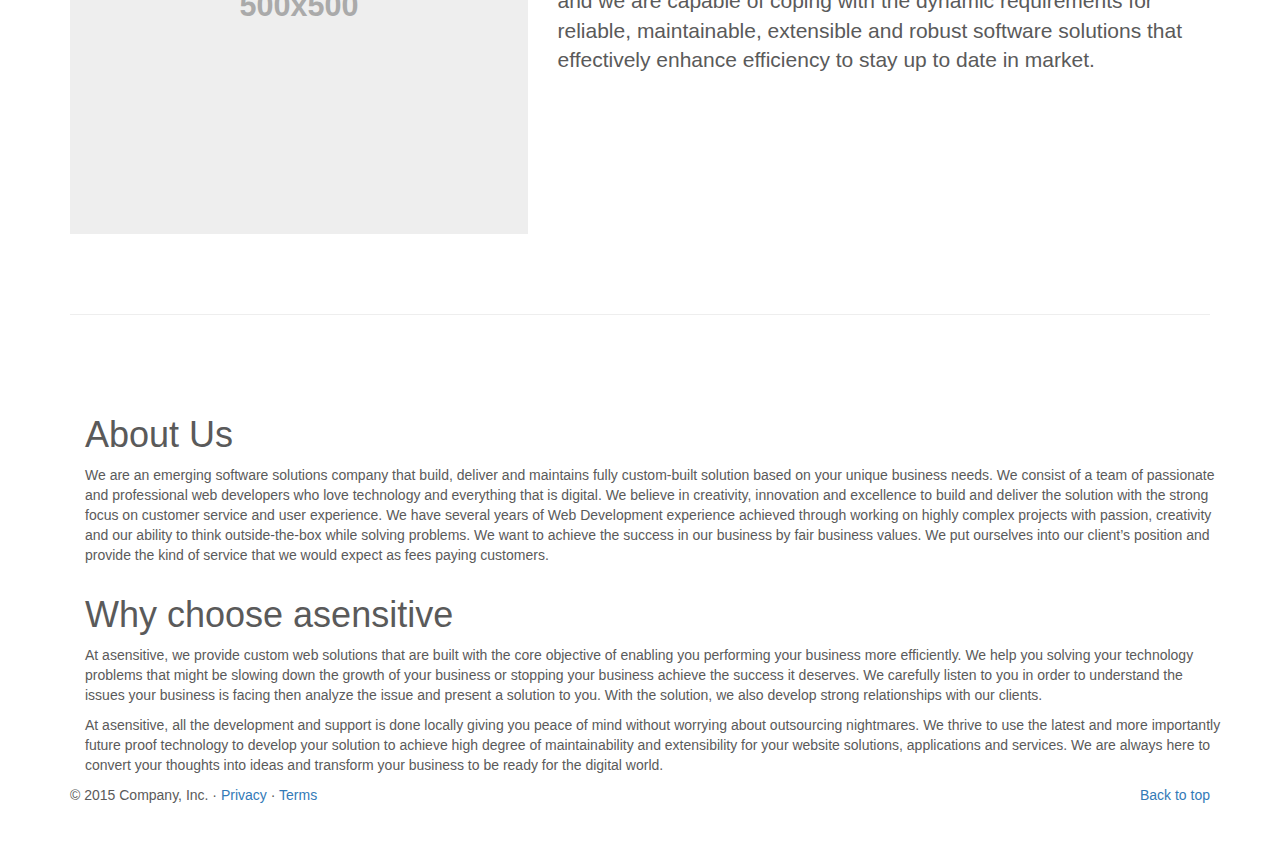
==== commit 8ad9b10b: "added some images and content changes" ====
--- a/index.html
+++ b/index.html
@@ -79,7 +79,7 @@
         </ol>
         <div class="carousel-inner" role="listbox">
             <div class="item active">
-                <img class="first-slide" src="[data-uri]" alt="First slide">
+                <img class="first-slide" src="images/sliding-banner1.jpg" alt="First slide">
                 <div class="container">
                     <div class="carousel-caption">
                         <h1>ADVANCED SOLUTIONS FOR A DIGITAL WORLD</h1>
@@ -89,20 +89,20 @@
                 </div>
             </div>
             <div class="item">
-                <img class="second-slide" src="[data-uri]" alt="Second slide">
+                <img class="second-slide" src="images/sliding-banner2.jpg" alt="Second slide">
                 <div class="container">
                     <div class="carousel-caption">
-                        <h1>SENSITIVE SOLUTIONS FOR DYNAMIC REQUIREMENTS</h1>
+                        <h1>SENSITIVE SOLUTIONS FOR DYNAMIC NEEDS</h1>
                         <p>We provide sensitive, innovative and sensible solutions that are purely focused on your needs and business domain.</p>
                         <p><a class="btn btn-lg btn-primary" href="#" role="button">Learn more</a></p>
                     </div>
                 </div>
             </div>
             <div class="item">
-                <img class="third-slide" src="[data-uri]" alt="Third slide">
+                <img class="third-slide" src="images/sliding-banner3.jpg" alt="Third slide">
                 <div class="container">
                     <div class="carousel-caption">
-                        <h1>CUSTOM WEB DEVELOPMENT FOR BUSINESS</h1>
+                        <h1>CUSTOM WEB DEVELOPMENT UNIQUE NEEDS</h1>
                         <p>We design and develop your custom Web Solutions and support it to help you run your business efficiently.</p>
                         <p><a class="btn btn-lg btn-primary" href="#" role="button">Browse gallery</a></p>
                     </div>
@@ -136,21 +136,21 @@
             <div class="col-lg-3" style="text-align:center;">
                 <img class="img-circle" src="[data-uri]" alt="Generic placeholder image" width="140" height="140">
                 <h3>Analyze</h3>
-                <p>We do careful analysis to prepare a description of the software system to be developed to effectively streamline your business operations digitally and ensure that your solution is at the cutting edge of emerging technology.</p>
+                <p>We do careful analysis to prepare a description of the software system to be developed to effectively streamline your business operations digitally and ensure that your solution is at cutting edge of emerging technology.</p>
                 <p>We can analyse strategic requirements</p>
                 <p><a class="btn btn-default" href="#" role="button">View details &raquo;</a></p>
             </div><!-- /.col-lg-3 -->
             <div class="col-lg-3" style="text-align:center;">
                 <img class="img-circle" src="[data-uri]" alt="Generic placeholder image" width="140" height="140">
                 <h3>Act</h3>
-                <p>So it’s time to Act and give your project shape. We create tailored Software Development Solutions and Services based on our in-depth analysis. We use industry standard tools and technologies to build the Solutions.</p>
+                <p>So it’s time to Act and give your project shape. We create tailored Software Development Solutions and Services based on our in-depth analysis. We use industry standard tools and technologies to implement the Solutions.</p>
                 <p>We can act fast to meet deadlines</p>
                 <p><a class="btn btn-default" href="#" role="button">View details &raquo;</a></p>
             </div><!-- /.col-lg-3 -->
             <div class="col-lg-3" style="text-align:center;">
                 <img class="img-circle" src="[data-uri]" alt="Generic placeholder image" width="140" height="140">
                 <h3>Assert</h3>
-                <p>We test the developed solution rigorously using different testing techniques. We make sure that the software is functioning according to the functional specifications and doing that in an efficient manner.</p>
+                <p>We test the developed solution rigorously using different testing techniques. We make sure that the software is functioning according to the functional specifications and performing all operations in an efficient manner.</p>
                 <p>We can assert support and maintenance</p>
                 <p><a class="btn btn-default" href="#" role="button">View details &raquo;</a></p>
             </div><!-- /.col-lg-4 -->
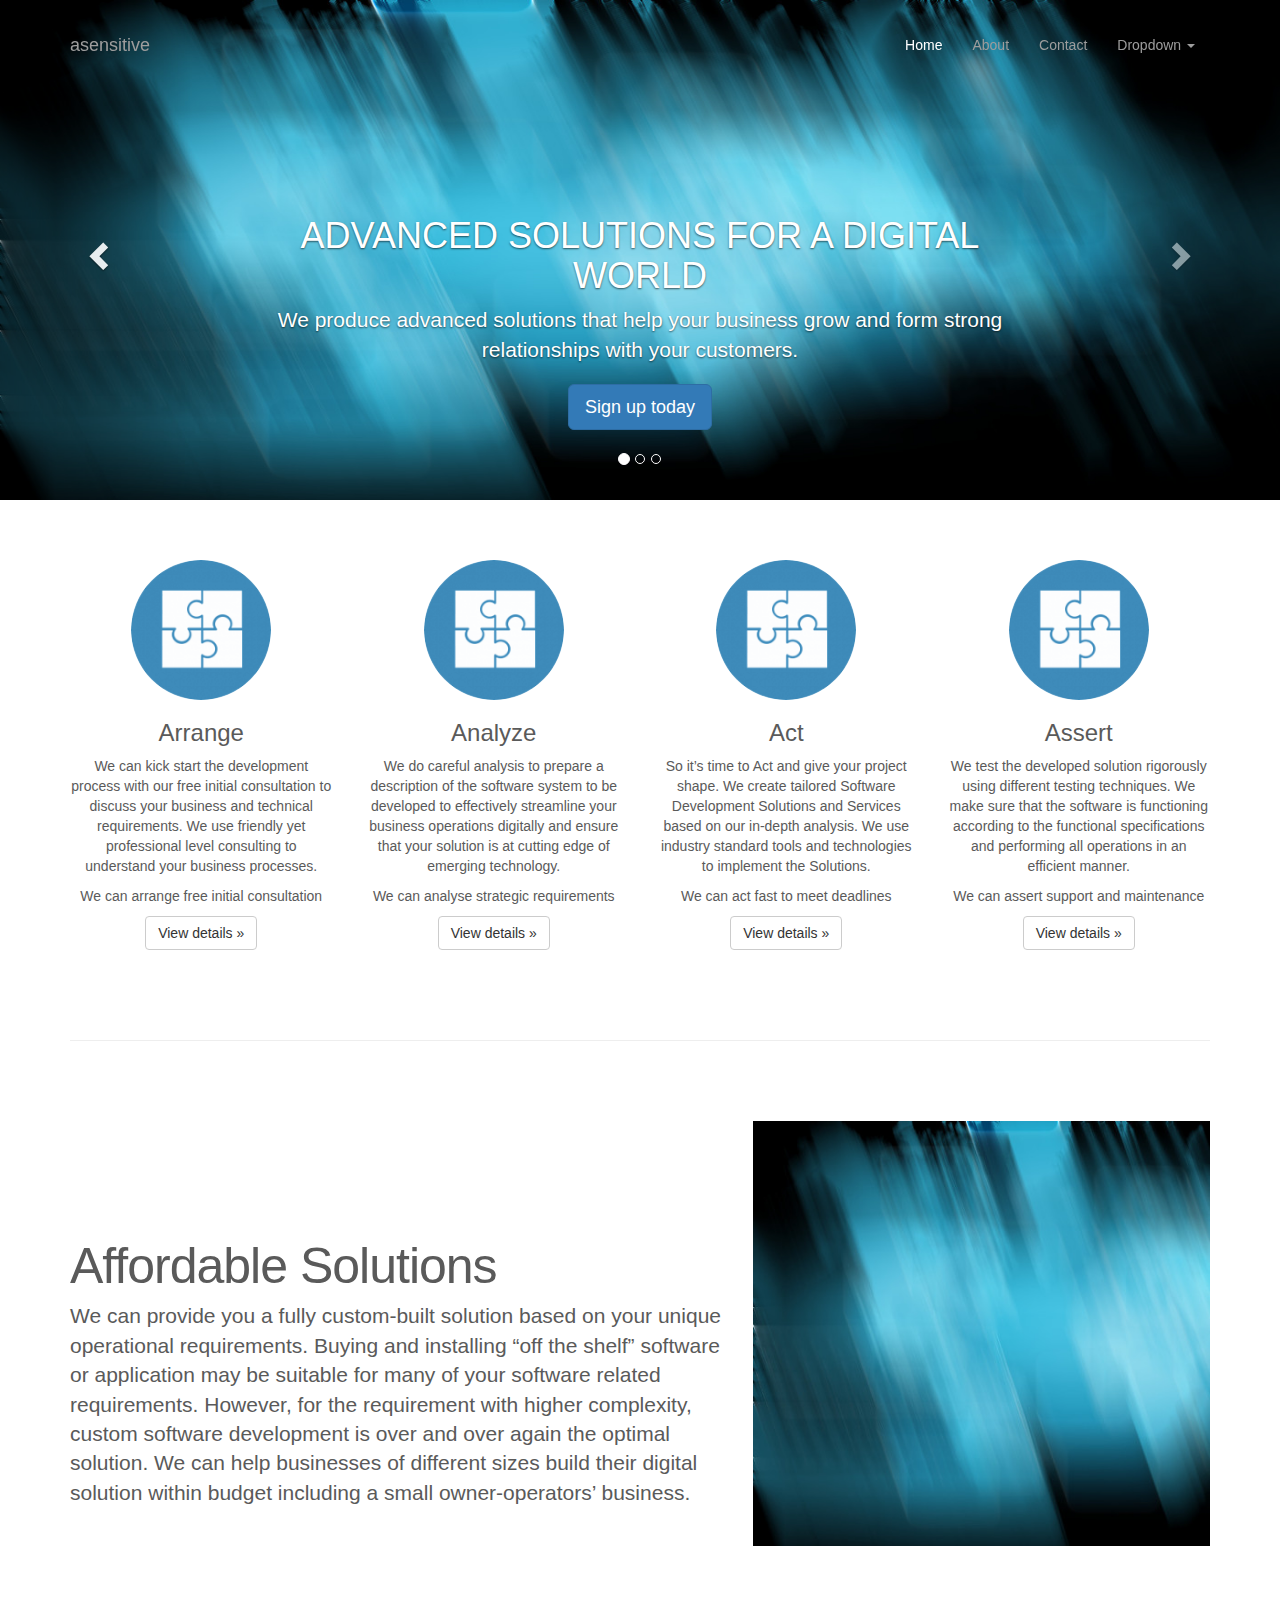
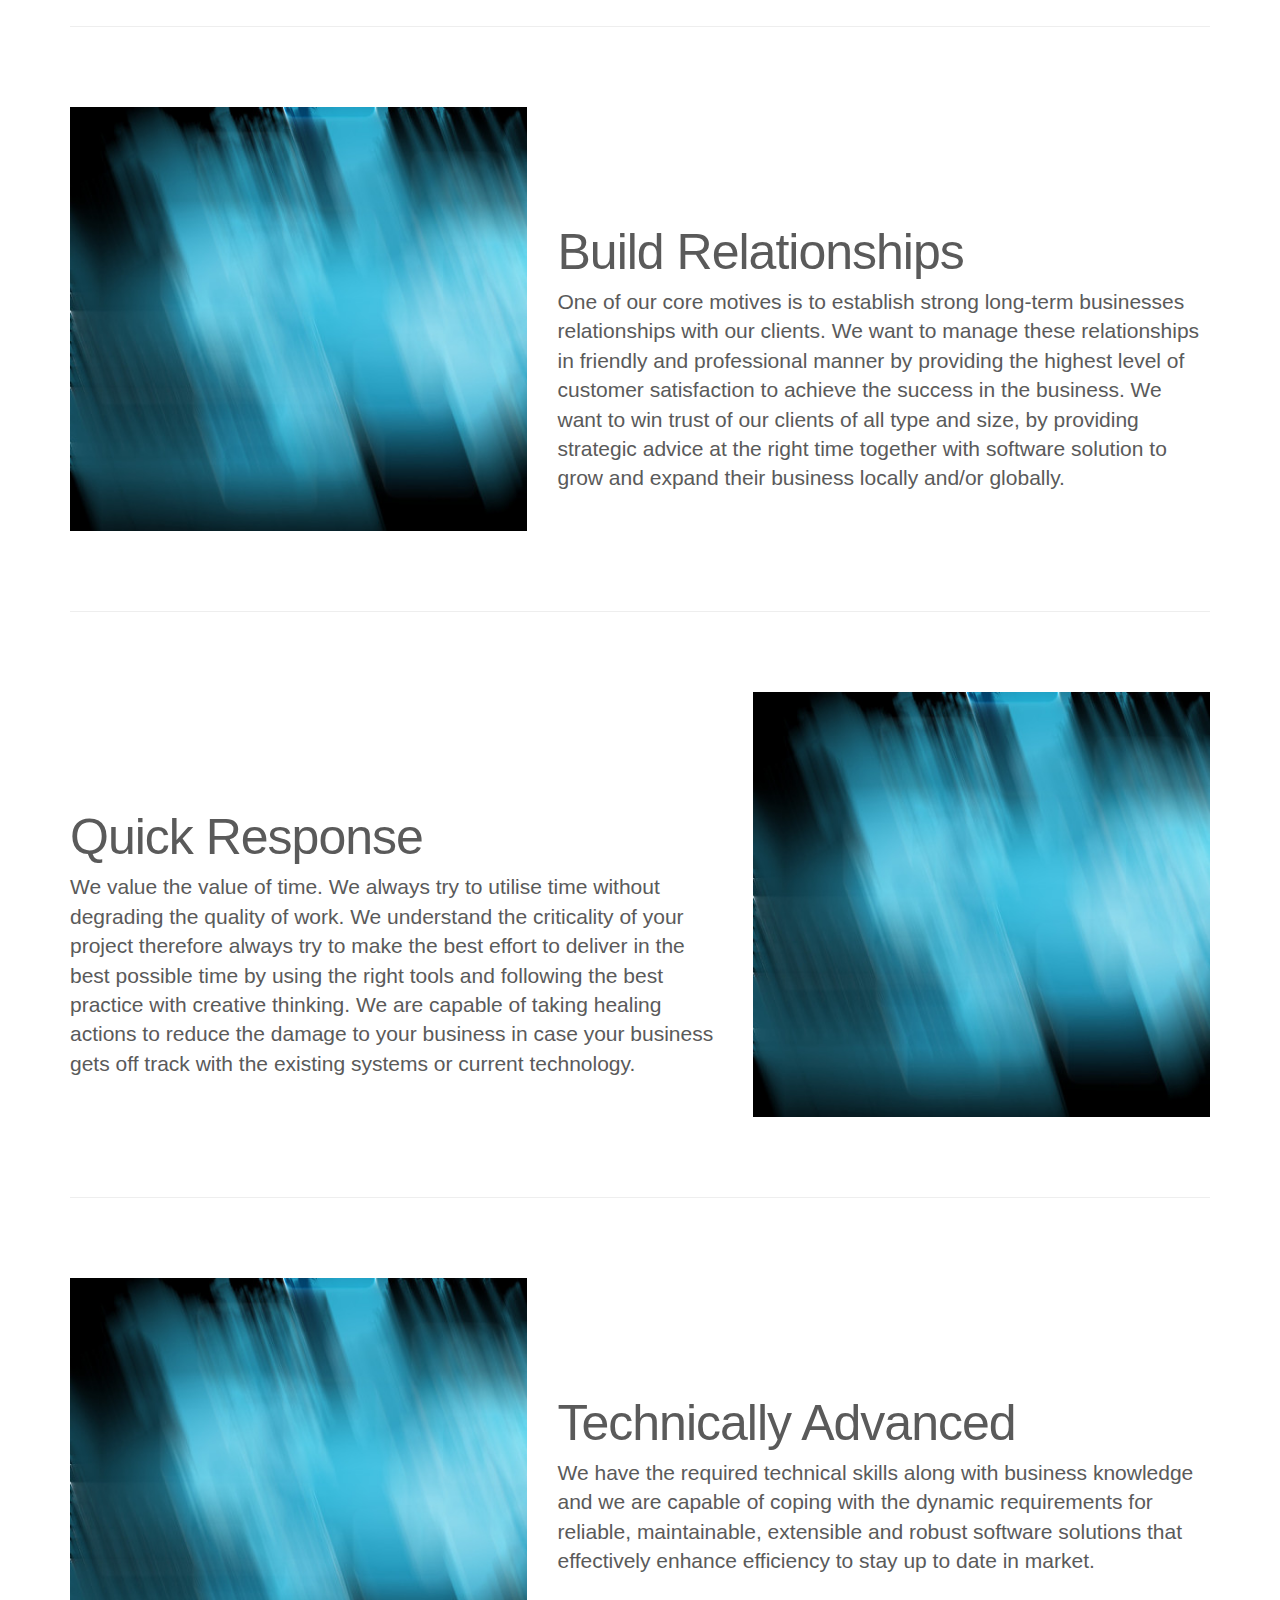
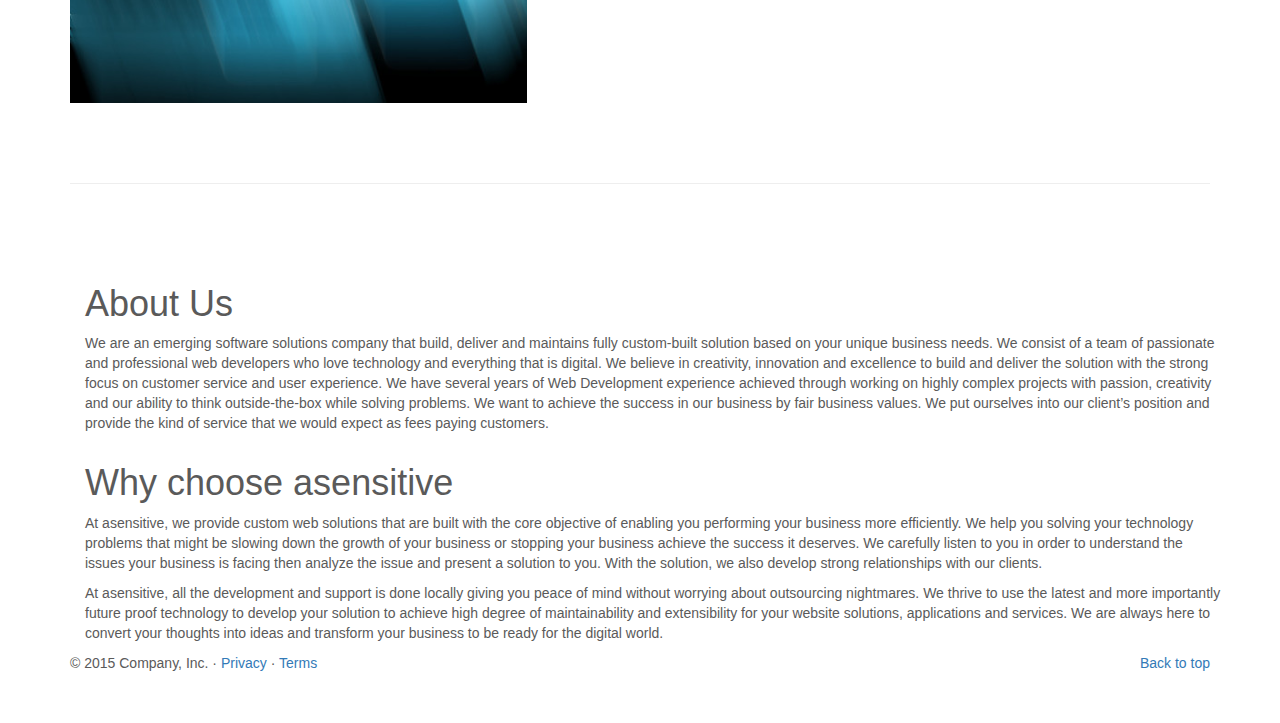
==== commit 7fc17564: "initial images added" ====
--- a/index.html
+++ b/index.html
@@ -1,5 +1,6 @@
 ﻿<!DOCTYPE html>
 <html lang="en">
+
 <head>
     <meta charset="utf-8">
     <meta http-equiv="X-UA-Compatible" content="IE=edge">
@@ -27,6 +28,7 @@
 </head>
 <!-- NAVBAR
 ================================================== -->
+
 <body>
     <div class="navbar-wrapper">
         <div class="container">
@@ -34,7 +36,8 @@
             <nav class="navbar navbar-inverse navbar-static-top">
                 <div class="container">
                     <div class="navbar-header">
-                        <button type="button" class="navbar-toggle collapsed" data-toggle="collapse" data-target="#navbar" aria-expanded="false" aria-controls="navbar">
+                        <button type="button" class="navbar-toggle collapsed" data-toggle="collapse" data-target="#navbar" aria-expanded="false"
+                            aria-controls="navbar">
                             <span class="sr-only">Toggle navigation</span>
                             <span class="icon-bar"></span>
                             <span class="icon-bar"></span>
@@ -83,7 +86,9 @@
                 <div class="container">
                     <div class="carousel-caption">
                         <h1>ADVANCED SOLUTIONS FOR A DIGITAL WORLD</h1>
-                        <p>We produce advanced solutions that help your business grow and form strong relationships with your customers.</p>
+                        <p>We produce advanced solutions that help your business grow and form strong relationships with your
+                            customers.
+                        </p>
                         <p><a class="btn btn-lg btn-primary" href="#" role="button">Sign up today</a></p>
                     </div>
                 </div>
@@ -93,7 +98,8 @@
                 <div class="container">
                     <div class="carousel-caption">
                         <h1>SENSITIVE SOLUTIONS FOR DYNAMIC NEEDS</h1>
-                        <p>We provide sensitive, innovative and sensible solutions that are purely focused on your needs and business domain.</p>
+                        <p>We provide sensitive, innovative and sensible solutions that are purely focused on your needs and
+                            business domain.</p>
                         <p><a class="btn btn-lg btn-primary" href="#" role="button">Learn more</a></p>
                     </div>
                 </div>
@@ -117,7 +123,8 @@
             <span class="glyphicon glyphicon-chevron-right" aria-hidden="true"></span>
             <span class="sr-only">Next</span>
         </a>
-    </div><!-- /.carousel -->
+    </div>
+    <!-- /.carousel -->
     <!-- Marketing messaging and featurettes
         ================================================== -->
     <!-- Wrap the rest of the page in another container to center all the content. -->
@@ -127,34 +134,47 @@
         <!-- Three columns of text below the carousel -->
         <div class="row">
             <div class="col-lg-3" style="text-align:center;">
-                <img class="img-circle" src="[data-uri]" alt="Generic placeholder image" width="140" height="140">
+                <img class="img-circle" src="images/process-tile1.png" alt="Generic placeholder image" width="140" height="140">
                 <h3>Arrange</h3>
-                <p>We can kick start the development process with our free initial consultation to discuss your business and technical requirements. We use friendly yet professional level consulting to understand your business processes.</p>
+                <p>We can kick start the development process with our free initial consultation to discuss your business and
+                    technical requirements. We use friendly yet professional level consulting to understand your business
+                    processes.
+                </p>
                 <p>We can arrange free initial consultation</p>
                 <p><a class="btn btn-default" href="#" role="button">View details &raquo;</a></p>
-            </div><!-- /.col-lg-3 -->
+            </div>
+            <!-- /.col-lg-3 -->
             <div class="col-lg-3" style="text-align:center;">
-                <img class="img-circle" src="[data-uri]" alt="Generic placeholder image" width="140" height="140">
+                <img class="img-circle" src="images/process-tile2.png" alt="Generic placeholder image" width="140" height="140">
                 <h3>Analyze</h3>
-                <p>We do careful analysis to prepare a description of the software system to be developed to effectively streamline your business operations digitally and ensure that your solution is at cutting edge of emerging technology.</p>
+                <p>We do careful analysis to prepare a description of the software system to be developed to effectively streamline
+                    your business operations digitally and ensure that your solution is at cutting edge of emerging technology.</p>
                 <p>We can analyse strategic requirements</p>
                 <p><a class="btn btn-default" href="#" role="button">View details &raquo;</a></p>
-            </div><!-- /.col-lg-3 -->
+            </div>
+            <!-- /.col-lg-3 -->
             <div class="col-lg-3" style="text-align:center;">
-                <img class="img-circle" src="[data-uri]" alt="Generic placeholder image" width="140" height="140">
+                <img class="img-circle" src="images/process-tile3.png" alt="Generic placeholder image" width="140" height="140">
                 <h3>Act</h3>
-                <p>So it’s time to Act and give your project shape. We create tailored Software Development Solutions and Services based on our in-depth analysis. We use industry standard tools and technologies to implement the Solutions.</p>
+                <p>So it’s time to Act and give your project shape. We create tailored Software Development Solutions and Services
+                    based on our in-depth analysis. We use industry standard tools and technologies to implement the Solutions.</p>
                 <p>We can act fast to meet deadlines</p>
                 <p><a class="btn btn-default" href="#" role="button">View details &raquo;</a></p>
-            </div><!-- /.col-lg-3 -->
+            </div>
+            <!-- /.col-lg-3 -->
             <div class="col-lg-3" style="text-align:center;">
-                <img class="img-circle" src="[data-uri]" alt="Generic placeholder image" width="140" height="140">
+                <img class="img-circle" src="images/process-tile4.png" alt="Generic placeholder image" width="140" height="140">
                 <h3>Assert</h3>
-                <p>We test the developed solution rigorously using different testing techniques. We make sure that the software is functioning according to the functional specifications and performing all operations in an efficient manner.</p>
+                <p>We test the developed solution rigorously using different testing techniques. We make sure that the software
+                    is functioning according to the functional specifications and performing all operations in an efficient
+                    manner.
+                </p>
                 <p>We can assert support and maintenance</p>
                 <p><a class="btn btn-default" href="#" role="button">View details &raquo;</a></p>
-            </div><!-- /.col-lg-4 -->
-        </div><!-- /.row -->
+            </div>
+            <!-- /.col-lg-4 -->
+        </div>
+        <!-- /.row -->
         <!-- START THE FEATURETTES -->
 
         <hr class="featurette-divider">
@@ -162,10 +182,14 @@
         <div class="row featurette">
             <div class="col-md-7">
                 <h2 class="featurette-heading">Affordable Solutions</h2>
-                <p class="lead">We can provide you a fully custom-built solution based on your unique operational requirements. Buying and installing “off the shelf” software or application may be suitable for many of your software related requirements. However, for the requirement with higher complexity, custom software development is over and over again the optimal solution. We can help businesses of different sizes build their digital solution within budget including a small owner-operators’ business.</p>
+                <p class="lead">We can provide you a fully custom-built solution based on your unique operational requirements. Buying and
+                    installing “off the shelf” software or application may be suitable for many of your software related
+                    requirements. However, for the requirement with higher complexity, custom software development is over
+                    and over again the optimal solution. We can help businesses of different sizes build their digital solution
+                    within budget including a small owner-operators’ business.</p>
             </div>
             <div class="col-md-5">
-                <img class="featurette-image img-responsive center-block" data-src="holder.js/500x500/auto" alt="Generic placeholder image">
+                <img class="featurette-image img-responsive center-block" src="images/content-feature1.jpg" alt="Generic placeholder image">
             </div>
         </div>
 
@@ -174,10 +198,14 @@
         <div class="row featurette">
             <div class="col-md-7 col-md-push-5">
                 <h2 class="featurette-heading">Build Relationships</h2>
-                <p class="lead">One of our core motives is to establish strong long-term businesses relationships with our clients. We want to manage these relationships in friendly and professional manner by providing the highest level of customer satisfaction to achieve the success in the business. We want to win trust of our clients of all type and size, by providing strategic advice at the right time together with software solution to grow and expand their business locally and/or globally.</p>
+                <p class="lead">One of our core motives is to establish strong long-term businesses relationships with our clients. We want
+                    to manage these relationships in friendly and professional manner by providing the highest level of customer
+                    satisfaction to achieve the success in the business. We want to win trust of our clients of all type
+                    and size, by providing strategic advice at the right time together with software solution to grow and
+                    expand their business locally and/or globally.</p>
             </div>
             <div class="col-md-5 col-md-pull-7">
-                <img class="featurette-image img-responsive center-block" data-src="holder.js/500x500/auto" alt="Generic placeholder image">
+                <img class="featurette-image img-responsive center-block" src="images/content-feature2.jpg" alt="Generic placeholder image">
             </div>
         </div>
 
@@ -186,10 +214,14 @@
         <div class="row featurette">
             <div class="col-md-7">
                 <h2 class="featurette-heading">Quick Response</h2>
-                <p class="lead">We value the value of time. We always try to utilise time without degrading the quality of work. We understand the criticality of your project therefore always try to make the best effort to deliver in the best possible time by using the right tools and following the best practice with creative thinking. We are capable of taking healing actions to reduce the damage to your business in case your business gets off track with the existing systems or current technology.</p>
+                <p class="lead">We value the value of time. We always try to utilise time without degrading the quality of work. We understand
+                    the criticality of your project therefore always try to make the best effort to deliver in the best possible
+                    time by using the right tools and following the best practice with creative thinking. We are capable
+                    of taking healing actions to reduce the damage to your business in case your business gets off track
+                    with the existing systems or current technology.</p>
             </div>
             <div class="col-md-5">
-                <img class="featurette-image img-responsive center-block" data-src="holder.js/500x500/auto" alt="Generic placeholder image">
+                <img class="featurette-image img-responsive center-block" src="images/content-feature3.jpg" alt="Generic placeholder image">
             </div>
         </div>
 
@@ -198,10 +230,12 @@
         <div class="row featurette">
             <div class="col-md-7 col-md-push-5">
                 <h2 class="featurette-heading">Technically Advanced</h2>
-                <p class="lead">We have the required technical skills along with business knowledge and we are capable of coping with the dynamic requirements for reliable, maintainable, extensible and robust software solutions that effectively enhance efficiency to stay up to date in market.</p>
+                <p class="lead">We have the required technical skills along with business knowledge and we are capable of coping with the
+                    dynamic requirements for reliable, maintainable, extensible and robust software solutions that effectively
+                    enhance efficiency to stay up to date in market.</p>
             </div>
             <div class="col-md-5 col-md-pull-7">
-                <img class="featurette-image img-responsive center-block" data-src="holder.js/500x500/auto" alt="Generic placeholder image">
+                <img class="featurette-image img-responsive center-block" src="images/content-feature4.jpg" alt="Generic placeholder image">
             </div>
         </div>
 
@@ -212,7 +246,14 @@
         <div class="container marketing">
             <h1 id="about">About Us</h1>
             <p>
-                We are an emerging software solutions company that build, deliver and maintains fully custom-built solution based on your unique business needs. We consist of a team of passionate and professional web developers who love technology and everything that is digital. We believe in creativity, innovation and excellence to build and deliver the solution with the strong focus on customer service and user experience. We have several years of Web Development experience achieved through working on highly complex projects with passion, creativity and our ability to think outside-the-box while solving problems. We want to achieve the success in our business by fair business values. We put ourselves into our client’s position and provide the kind of service that we would expect as fees paying customers.
+                We are an emerging software solutions company that build, deliver and maintains fully custom-built solution based on your
+                unique business needs. We consist of a team of passionate and professional web developers who love technology
+                and everything that is digital. We believe in creativity, innovation and excellence to build and deliver
+                the solution with the strong focus on customer service and user experience. We have several years of Web
+                Development experience achieved through working on highly complex projects with passion, creativity and our
+                ability to think outside-the-box while solving problems. We want to achieve the success in our business by
+                fair business values. We put ourselves into our client’s position and provide the kind of service that we
+                would expect as fees paying customers.
             </p>
         </div>
 
@@ -221,10 +262,18 @@
                 Why choose asensitive
             </h1>
             <p>
-                At asensitive, we provide custom web solutions that are built with the core objective of enabling you performing your business more efficiently. We help you solving your technology problems that might be slowing down the growth of your business or stopping your business achieve the success it deserves. We carefully listen to you in order to understand the issues your business is facing then analyze the issue and present a solution to you. With the solution, we also develop strong relationships with our clients.
+                At asensitive, we provide custom web solutions that are built with the core objective of enabling you performing your business
+                more efficiently. We help you solving your technology problems that might be slowing down the growth of your
+                business or stopping your business achieve the success it deserves. We carefully listen to you in order to
+                understand the issues your business is facing then analyze the issue and present a solution to you. With
+                the solution, we also develop strong relationships with our clients.
             </p>
             <p>
-                At asensitive, all the development and support is done locally giving you peace of mind without worrying about outsourcing nightmares. We thrive to use the latest and more importantly future proof technology to develop your solution to achieve high degree of maintainability and extensibility for your website solutions, applications and services. We are always here to convert your thoughts into ideas and transform your business to be ready for the digital world.
+                At asensitive, all the development and support is done locally giving you peace of mind without worrying about outsourcing
+                nightmares. We thrive to use the latest and more importantly future proof technology to develop your solution
+                to achieve high degree of maintainability and extensibility for your website solutions, applications and
+                services. We are always here to convert your thoughts into ideas and transform your business to be ready
+                for the digital world.
             </p>
         </div>
 
@@ -234,7 +283,8 @@
             <p>&copy; 2015 Company, Inc. &middot; <a href="#">Privacy</a> &middot; <a href="#">Terms</a></p>
         </footer>
 
-    </div><!-- /.container -->
+    </div>
+    <!-- /.container -->
     <!-- Bootstrap core JavaScript
     ================================================== -->
     <!-- Placed at the end of the document so the pages load faster -->
@@ -245,5 +295,21 @@
     <script src="js/vendor/holder.min.js"></script>
     <!-- IE10 viewport hack for Surface/desktop Windows 8 bug -->
     <script src="js/ie10-viewport-bug-workaround.js"></script>
+    <script>
+        $(document).ready(function () {
+
+            var origOffsetY = $('.navbar').offset().top;
+
+            function scroll() {
+                if ($(window).scrollTop() >= origOffsetY) {
+                    $('.navbar').removeClass('navbar-static-top').addClass('navbar-fixed-top');
+                } else {
+                    $('.navbar').removeClass('navbar-fixed-top').addClass('navbar-static-top');
+                }
+            }
+            document.onscroll = scroll;
+        });
+        </script>
 </body>
-</html>
+
+</html>--- a/css/carousel.css
+++ b/css/carousel.css
@@ -11,7 +11,7 @@
 /* CUSTOMIZE THE NAVBAR
 -------------------------------------------------- */
 
-.navbar-inverse {
+.navbar-inverse.navbar-static-top {
     background: none;
     border: none;
 }
@@ -33,9 +33,6 @@
 .navbar-wrapper .navbar {
   padding-right: 15px;
   padding-left: 15px;
-}
-.navbar-wrapper .navbar .container {
-  width: auto;
 }
 
 .navbar-inverse .navbar-nav>.active>a, .navbar-inverse .navbar-nav>.active>a:focus, .navbar-inverse .navbar-nav>.active>a:hover {
@@ -115,10 +112,6 @@
   .navbar-wrapper {
     margin-top: 20px;
   }
-  .navbar-wrapper .container {
-    padding-right: 15px;
-    padding-left: 15px;
-  }
   .navbar-wrapper .navbar {
     padding-right: 0;
     padding-left: 0;
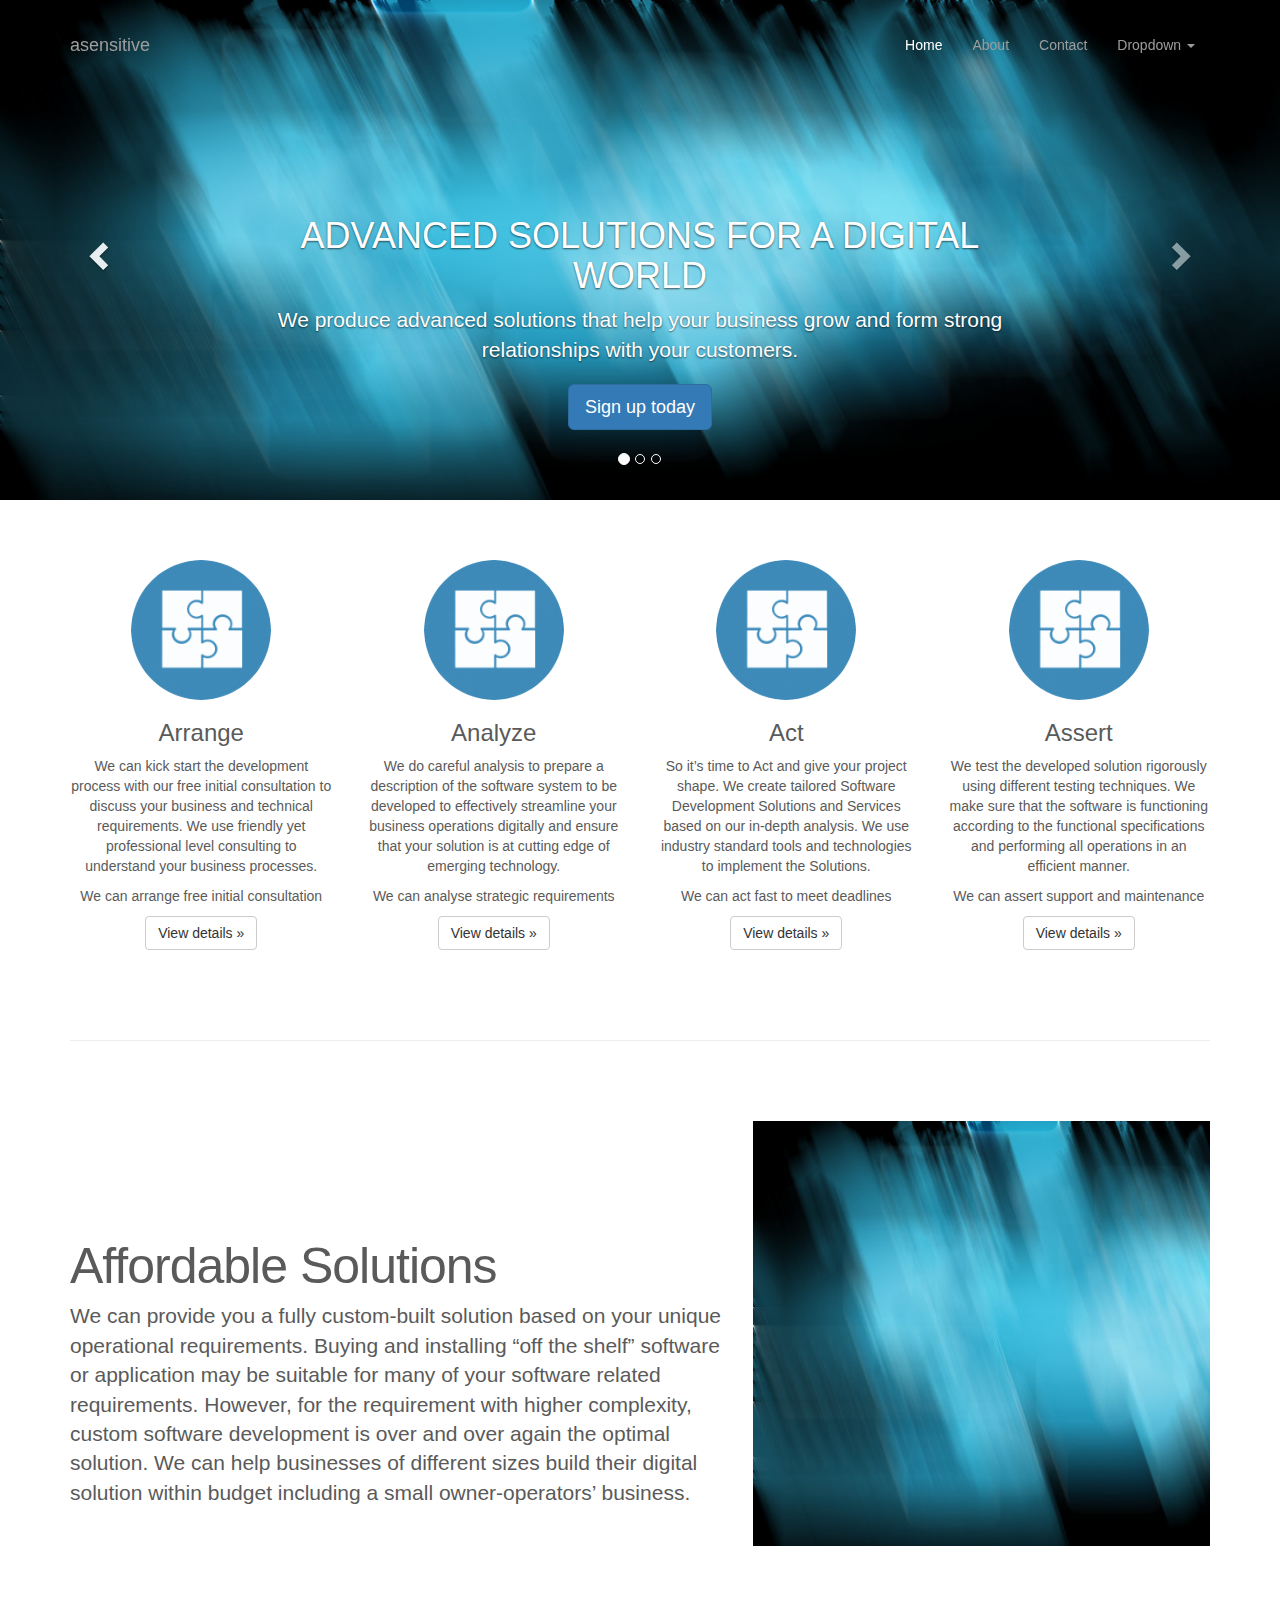
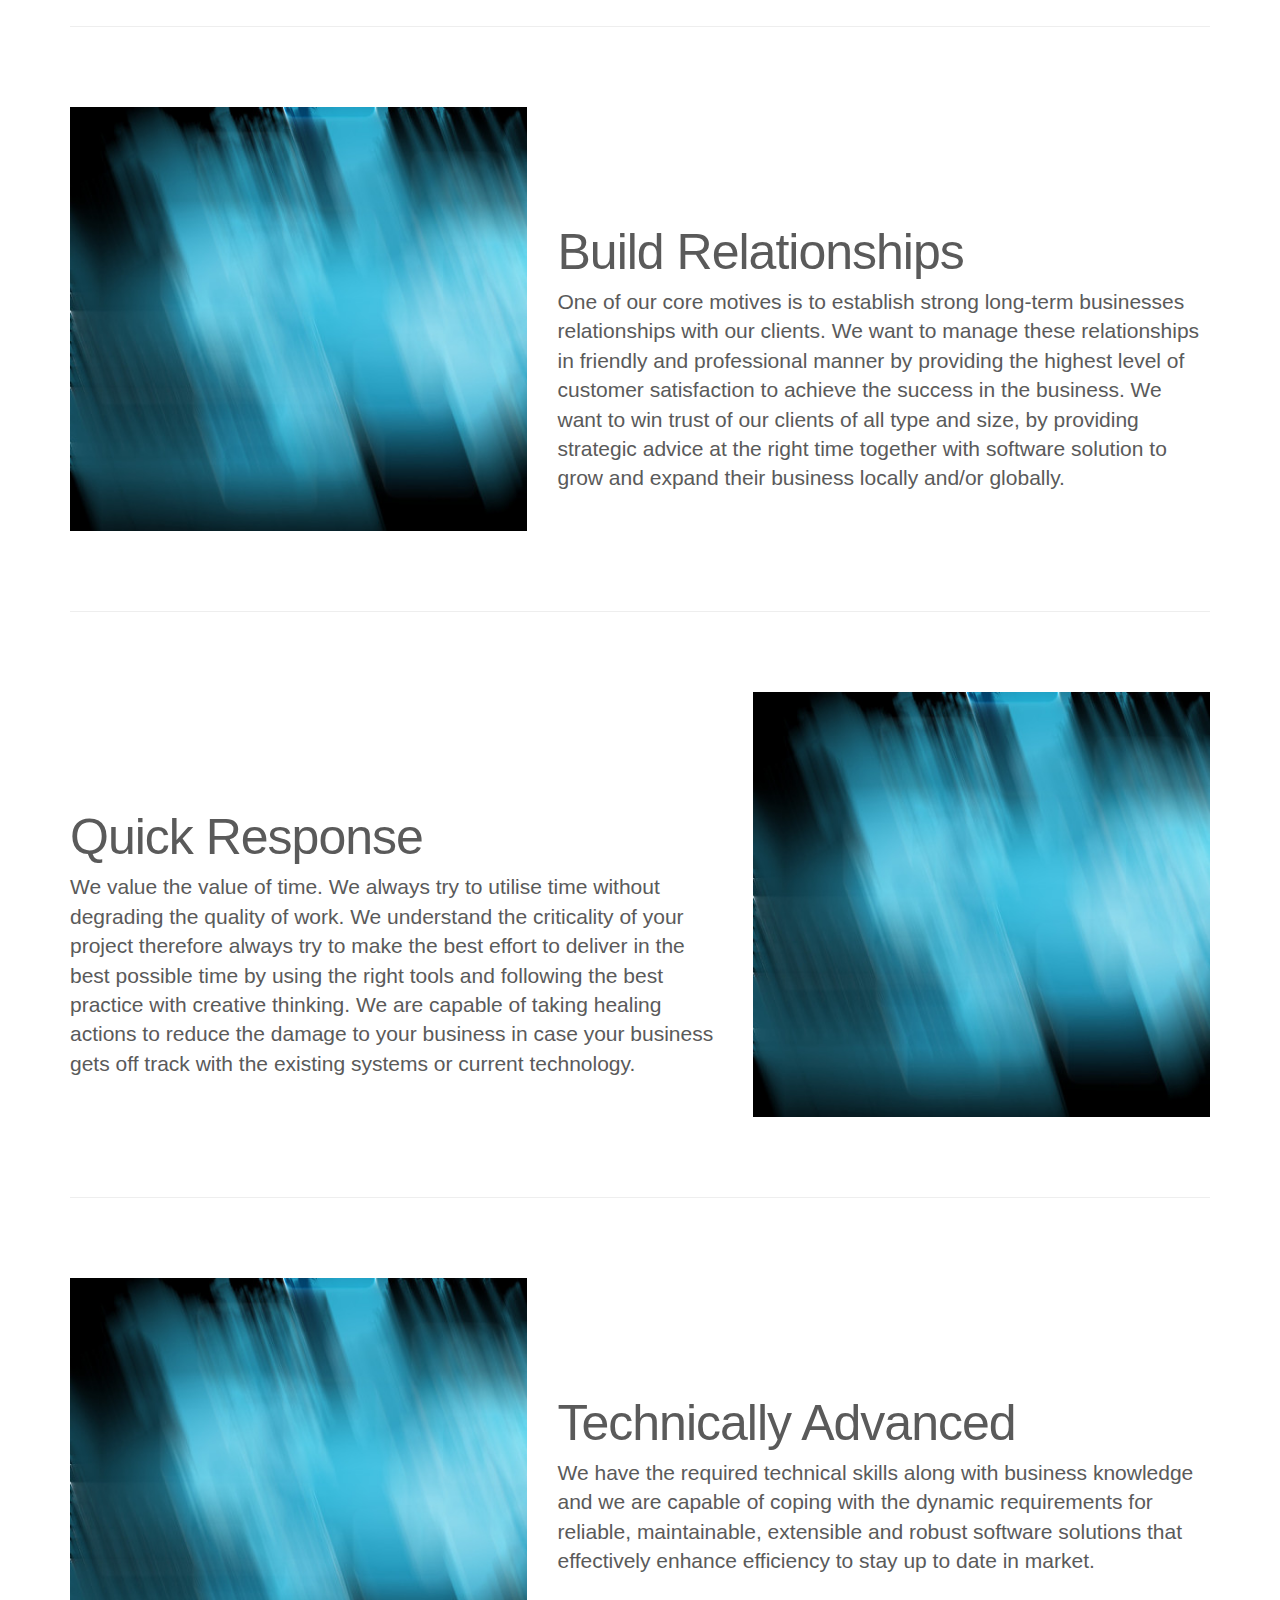
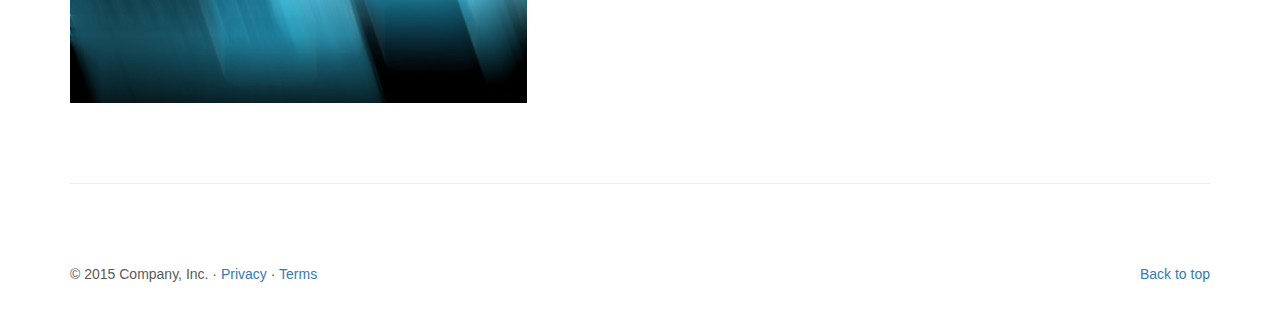
==== commit b9273b67: "angular changes, cleaned up html and other changes" ====
--- a/index.html
+++ b/index.html
@@ -1,5 +1,5 @@
 ﻿<!DOCTYPE html>
-<html lang="en">
+<html lang="en" ng-app="mainApp">
 
 <head>
     <meta charset="utf-8">
@@ -9,290 +9,37 @@
     <meta name="description" content="">
     <meta name="author" content="">
     <link rel="icon" href="favicon.ico">
-
     <title>asensitive solutions</title>
-
-    <!-- Bootstrap core CSS -->
     <link href="css/bootstrap.min.css" rel="stylesheet">
-
     <!-- IE10 viewport hack for Surface/desktop Windows 8 bug -->
     <link href="css/ie10-viewport-bug-workaround.css" rel="stylesheet">
-
     <!-- HTML5 shim and Respond.js for IE8 support of HTML5 elements and media queries -->
     <!--[if lt IE 9]>
       <script src="https://oss.maxcdn.com/html5shiv/3.7.2/html5shiv.min.js"></script>
       <script src="https://oss.maxcdn.com/respond/1.4.2/respond.min.js"></script>
     <![endif]-->
-    <!-- Custom styles for this template -->
-    <link href="css/carousel.css" rel="stylesheet" />
+    <link href="css/style.css" rel="stylesheet" />
 </head>
-<!-- NAVBAR
-================================================== -->
 
-<body>
-    <div class="navbar-wrapper">
-        <div class="container">
+<body ng-controller="indexController">
 
-            <nav class="navbar navbar-inverse navbar-static-top">
-                <div class="container">
-                    <div class="navbar-header">
-                        <button type="button" class="navbar-toggle collapsed" data-toggle="collapse" data-target="#navbar" aria-expanded="false"
-                            aria-controls="navbar">
-                            <span class="sr-only">Toggle navigation</span>
-                            <span class="icon-bar"></span>
-                            <span class="icon-bar"></span>
-                            <span class="icon-bar"></span>
-                        </button>
-                        <a class="navbar-brand" href="#">asensitive</a>
-                    </div>
-                    <div id="navbar" class="navbar-collapse collapse pull-right">
-                        <ul class="nav navbar-nav">
-                            <li class="active"><a href="#">Home</a></li>
-                            <li><a href="#about">About</a></li>
-                            <li><a href="#contact">Contact</a></li>
-                            <li class="dropdown">
-                                <a href="#" class="dropdown-toggle" data-toggle="dropdown" role="button" aria-haspopup="true" aria-expanded="false">Dropdown <span class="caret"></span></a>
-                                <ul class="dropdown-menu">
-                                    <li><a href="#">Action</a></li>
-                                    <li><a href="#">Another action</a></li>
-                                    <li><a href="#">Something else here</a></li>
-                                    <li role="separator" class="divider"></li>
-                                    <li class="dropdown-header">Nav header</li>
-                                    <li><a href="#">Separated link</a></li>
-                                    <li><a href="#">One more separated link</a></li>
-                                </ul>
-                            </li>
-                        </ul>
-                    </div>
-                </div>
-            </nav>
-
-        </div>
-    </div>
-
-
-    <!-- Carousel
-    ================================================== -->
-    <div id="myCarousel" class="carousel slide" data-ride="carousel">
-        <!-- Indicators -->
-        <ol class="carousel-indicators">
-            <li data-target="#myCarousel" data-slide-to="0" class="active"></li>
-            <li data-target="#myCarousel" data-slide-to="1"></li>
-            <li data-target="#myCarousel" data-slide-to="2"></li>
-        </ol>
-        <div class="carousel-inner" role="listbox">
-            <div class="item active">
-                <img class="first-slide" src="images/sliding-banner1.jpg" alt="First slide">
-                <div class="container">
-                    <div class="carousel-caption">
-                        <h1>ADVANCED SOLUTIONS FOR A DIGITAL WORLD</h1>
-                        <p>We produce advanced solutions that help your business grow and form strong relationships with your
-                            customers.
-                        </p>
-                        <p><a class="btn btn-lg btn-primary" href="#" role="button">Sign up today</a></p>
-                    </div>
-                </div>
-            </div>
-            <div class="item">
-                <img class="second-slide" src="images/sliding-banner2.jpg" alt="Second slide">
-                <div class="container">
-                    <div class="carousel-caption">
-                        <h1>SENSITIVE SOLUTIONS FOR DYNAMIC NEEDS</h1>
-                        <p>We provide sensitive, innovative and sensible solutions that are purely focused on your needs and
-                            business domain.</p>
-                        <p><a class="btn btn-lg btn-primary" href="#" role="button">Learn more</a></p>
-                    </div>
-                </div>
-            </div>
-            <div class="item">
-                <img class="third-slide" src="images/sliding-banner3.jpg" alt="Third slide">
-                <div class="container">
-                    <div class="carousel-caption">
-                        <h1>CUSTOM WEB DEVELOPMENT UNIQUE NEEDS</h1>
-                        <p>We design and develop your custom Web Solutions and support it to help you run your business efficiently.</p>
-                        <p><a class="btn btn-lg btn-primary" href="#" role="button">Browse gallery</a></p>
-                    </div>
-                </div>
-            </div>
-        </div>
-        <a class="left carousel-control" href="#myCarousel" role="button" data-slide="prev">
-            <span class="glyphicon glyphicon-chevron-left" aria-hidden="true"></span>
-            <span class="sr-only">Previous</span>
-        </a>
-        <a class="right carousel-control" href="#myCarousel" role="button" data-slide="next">
-            <span class="glyphicon glyphicon-chevron-right" aria-hidden="true"></span>
-            <span class="sr-only">Next</span>
-        </a>
-    </div>
-    <!-- /.carousel -->
-    <!-- Marketing messaging and featurettes
-        ================================================== -->
-    <!-- Wrap the rest of the page in another container to center all the content. -->
+    <div ng-include src="'templates/navbar.html'"></div>
+    <div ng-include src="'templates/carousel.html'"></div>
 
     <div class="container marketing">
 
-        <!-- Three columns of text below the carousel -->
-        <div class="row">
-            <div class="col-lg-3" style="text-align:center;">
-                <img class="img-circle" src="images/process-tile1.png" alt="Generic placeholder image" width="140" height="140">
-                <h3>Arrange</h3>
-                <p>We can kick start the development process with our free initial consultation to discuss your business and
-                    technical requirements. We use friendly yet professional level consulting to understand your business
-                    processes.
-                </p>
-                <p>We can arrange free initial consultation</p>
-                <p><a class="btn btn-default" href="#" role="button">View details &raquo;</a></p>
-            </div>
-            <!-- /.col-lg-3 -->
-            <div class="col-lg-3" style="text-align:center;">
-                <img class="img-circle" src="images/process-tile2.png" alt="Generic placeholder image" width="140" height="140">
-                <h3>Analyze</h3>
-                <p>We do careful analysis to prepare a description of the software system to be developed to effectively streamline
-                    your business operations digitally and ensure that your solution is at cutting edge of emerging technology.</p>
-                <p>We can analyse strategic requirements</p>
-                <p><a class="btn btn-default" href="#" role="button">View details &raquo;</a></p>
-            </div>
-            <!-- /.col-lg-3 -->
-            <div class="col-lg-3" style="text-align:center;">
-                <img class="img-circle" src="images/process-tile3.png" alt="Generic placeholder image" width="140" height="140">
-                <h3>Act</h3>
-                <p>So it’s time to Act and give your project shape. We create tailored Software Development Solutions and Services
-                    based on our in-depth analysis. We use industry standard tools and technologies to implement the Solutions.</p>
-                <p>We can act fast to meet deadlines</p>
-                <p><a class="btn btn-default" href="#" role="button">View details &raquo;</a></p>
-            </div>
-            <!-- /.col-lg-3 -->
-            <div class="col-lg-3" style="text-align:center;">
-                <img class="img-circle" src="images/process-tile4.png" alt="Generic placeholder image" width="140" height="140">
-                <h3>Assert</h3>
-                <p>We test the developed solution rigorously using different testing techniques. We make sure that the software
-                    is functioning according to the functional specifications and performing all operations in an efficient
-                    manner.
-                </p>
-                <p>We can assert support and maintenance</p>
-                <p><a class="btn btn-default" href="#" role="button">View details &raquo;</a></p>
-            </div>
-            <!-- /.col-lg-4 -->
-        </div>
-        <!-- /.row -->
-        <!-- START THE FEATURETTES -->
-
-        <hr class="featurette-divider">
-
-        <div class="row featurette">
-            <div class="col-md-7">
-                <h2 class="featurette-heading">Affordable Solutions</h2>
-                <p class="lead">We can provide you a fully custom-built solution based on your unique operational requirements. Buying and
-                    installing “off the shelf” software or application may be suitable for many of your software related
-                    requirements. However, for the requirement with higher complexity, custom software development is over
-                    and over again the optimal solution. We can help businesses of different sizes build their digital solution
-                    within budget including a small owner-operators’ business.</p>
-            </div>
-            <div class="col-md-5">
-                <img class="featurette-image img-responsive center-block" src="images/content-feature1.jpg" alt="Generic placeholder image">
-            </div>
-        </div>
-
-        <hr class="featurette-divider">
-
-        <div class="row featurette">
-            <div class="col-md-7 col-md-push-5">
-                <h2 class="featurette-heading">Build Relationships</h2>
-                <p class="lead">One of our core motives is to establish strong long-term businesses relationships with our clients. We want
-                    to manage these relationships in friendly and professional manner by providing the highest level of customer
-                    satisfaction to achieve the success in the business. We want to win trust of our clients of all type
-                    and size, by providing strategic advice at the right time together with software solution to grow and
-                    expand their business locally and/or globally.</p>
-            </div>
-            <div class="col-md-5 col-md-pull-7">
-                <img class="featurette-image img-responsive center-block" src="images/content-feature2.jpg" alt="Generic placeholder image">
-            </div>
-        </div>
-
-        <hr class="featurette-divider">
-
-        <div class="row featurette">
-            <div class="col-md-7">
-                <h2 class="featurette-heading">Quick Response</h2>
-                <p class="lead">We value the value of time. We always try to utilise time without degrading the quality of work. We understand
-                    the criticality of your project therefore always try to make the best effort to deliver in the best possible
-                    time by using the right tools and following the best practice with creative thinking. We are capable
-                    of taking healing actions to reduce the damage to your business in case your business gets off track
-                    with the existing systems or current technology.</p>
-            </div>
-            <div class="col-md-5">
-                <img class="featurette-image img-responsive center-block" src="images/content-feature3.jpg" alt="Generic placeholder image">
-            </div>
-        </div>
-
-        <hr class="featurette-divider">
-
-        <div class="row featurette">
-            <div class="col-md-7 col-md-push-5">
-                <h2 class="featurette-heading">Technically Advanced</h2>
-                <p class="lead">We have the required technical skills along with business knowledge and we are capable of coping with the
-                    dynamic requirements for reliable, maintainable, extensible and robust software solutions that effectively
-                    enhance efficiency to stay up to date in market.</p>
-            </div>
-            <div class="col-md-5 col-md-pull-7">
-                <img class="featurette-image img-responsive center-block" src="images/content-feature4.jpg" alt="Generic placeholder image">
-            </div>
-        </div>
-
-        <hr class="featurette-divider">
-
-        <!-- /END THE FEATURETTES -->
-
-        <div class="container marketing">
-            <h1 id="about">About Us</h1>
-            <p>
-                We are an emerging software solutions company that build, deliver and maintains fully custom-built solution based on your
-                unique business needs. We consist of a team of passionate and professional web developers who love technology
-                and everything that is digital. We believe in creativity, innovation and excellence to build and deliver
-                the solution with the strong focus on customer service and user experience. We have several years of Web
-                Development experience achieved through working on highly complex projects with passion, creativity and our
-                ability to think outside-the-box while solving problems. We want to achieve the success in our business by
-                fair business values. We put ourselves into our client’s position and provide the kind of service that we
-                would expect as fees paying customers.
-            </p>
-        </div>
-
-        <div class="container marketing">
-            <h1>
-                Why choose asensitive
-            </h1>
-            <p>
-                At asensitive, we provide custom web solutions that are built with the core objective of enabling you performing your business
-                more efficiently. We help you solving your technology problems that might be slowing down the growth of your
-                business or stopping your business achieve the success it deserves. We carefully listen to you in order to
-                understand the issues your business is facing then analyze the issue and present a solution to you. With
-                the solution, we also develop strong relationships with our clients.
-            </p>
-            <p>
-                At asensitive, all the development and support is done locally giving you peace of mind without worrying about outsourcing
-                nightmares. We thrive to use the latest and more importantly future proof technology to develop your solution
-                to achieve high degree of maintainability and extensibility for your website solutions, applications and
-                services. We are always here to convert your thoughts into ideas and transform your business to be ready
-                for the digital world.
-            </p>
-        </div>
-
-        <!-- FOOTER -->
-        <footer>
-            <p class="pull-right"><a href="#">Back to top</a></p>
-            <p>&copy; 2015 Company, Inc. &middot; <a href="#">Privacy</a> &middot; <a href="#">Terms</a></p>
-        </footer>
+        <div ng-include src="'templates/process.html'"></div>
+        <div ng-include src="'templates/features.html'"></div>
+        <div ng-include src="'templates/footer.html'"></div>
 
     </div>
-    <!-- /.container -->
-    <!-- Bootstrap core JavaScript
-    ================================================== -->
-    <!-- Placed at the end of the document so the pages load faster -->
+
     <script src="https://ajax.googleapis.com/ajax/libs/jquery/1.11.3/jquery.min.js"></script>
     <script>window.jQuery || document.write('<script src="../../assets/js/vendor/jquery.min.js"><\/script>')</script>
     <script src="js/bootstrap.min.js"></script>
-    <!-- Just to make our placeholder images work. Don't actually copy the next line! -->
-    <script src="js/vendor/holder.min.js"></script>
+    <script src="js/angular.js"></script>
+    <script src="app/app.js"></script>
+    <script src="app/services.js"></script>
     <!-- IE10 viewport hack for Surface/desktop Windows 8 bug -->
     <script src="js/ie10-viewport-bug-workaround.js"></script>
     <script>
--- a/css/style.css
+++ b/css/style.css
@@ -0,0 +1,141 @@
+/* GLOBAL STYLES
+-------------------------------------------------- */
+/* Padding below the footer and lighter body text */
+
+body {
+  padding-bottom: 40px;
+  color: #5a5a5a;
+}
+
+
+/* CUSTOMIZE THE NAVBAR
+-------------------------------------------------- */
+
+.navbar-inverse.navbar-static-top {
+    background: none;
+    border: none;
+}
+
+/* Special class on .container surrounding .navbar, used for positioning it into place. */
+.navbar-wrapper {
+  position: absolute;
+  top: 0;
+  right: 0;
+  left: 0;
+  z-index: 20;
+}
+
+/* Flip around the padding for proper display in narrow viewports */
+.navbar-wrapper > .container {
+  padding-right: 0;
+  padding-left: 0;
+}
+.navbar-wrapper .navbar {
+  padding-right: 15px;
+  padding-left: 15px;
+}
+
+.navbar-inverse .navbar-nav>.active>a, .navbar-inverse .navbar-nav>.active>a:focus, .navbar-inverse .navbar-nav>.active>a:hover {
+    color: #fff;
+    background-color: transparent;
+}
+
+.navbar-inverse .navbar-nav>.open>a, .navbar-inverse .navbar-nav>.open>a:focus, .navbar-inverse .navbar-nav>.open>a:hover {
+    color: #fff;
+    background-color: #080808;
+}
+
+/* CUSTOMIZE THE CAROUSEL
+-------------------------------------------------- */
+
+/* Carousel base class */
+.carousel {
+  height: 500px;
+  margin-bottom: 60px;
+}
+/* Since positioning the image, we need to help out the caption */
+.carousel-caption {
+  z-index: 10;
+}
+
+/* Declare heights because of positioning of img element */
+.carousel .item {
+  height: 500px;
+  background-color: #777;
+}
+.carousel-inner > .item > img {
+  position: absolute;
+  top: 0;
+  left: 0;
+  min-width: 100%;
+  height: 500px;
+}
+
+
+/* MARKETING CONTENT
+-------------------------------------------------- */
+
+/* Center align the text within the three columns below the carousel */
+.marketing .col-lg-4 {
+  margin-bottom: 20px;
+  text-align: center;
+}
+.marketing h2 {
+  font-weight: normal;
+}
+.marketing .col-lg-4 p {
+  margin-right: 10px;
+  margin-left: 10px;
+}
+
+
+/* Featurettes
+------------------------- */
+
+.featurette-divider {
+  margin: 80px 0; /* Space out the Bootstrap <hr> more */
+}
+
+/* Thin out the marketing headings */
+.featurette-heading {
+  font-weight: 300;
+  line-height: 1;
+  letter-spacing: -1px;
+}
+
+
+/* RESPONSIVE CSS
+-------------------------------------------------- */
+
+@media (min-width: 768px) {
+  /* Navbar positioning foo */
+  .navbar-wrapper {
+    margin-top: 20px;
+  }
+  .navbar-wrapper .navbar {
+    padding-right: 0;
+    padding-left: 0;
+  }
+
+  /* The navbar becomes detached from the top, so we round the corners */
+  .navbar-wrapper .navbar {
+    border-radius: 4px;
+  }
+
+  /* Bump up size of carousel content */
+  .carousel-caption p {
+    margin-bottom: 20px;
+    font-size: 21px;
+    line-height: 1.4;
+  }
+
+  .featurette-heading {
+    font-size: 50px;
+  }
+}
+
+@media (min-width: 992px) {
+  .featurette-heading {
+    margin-top: 120px;
+  }
+}
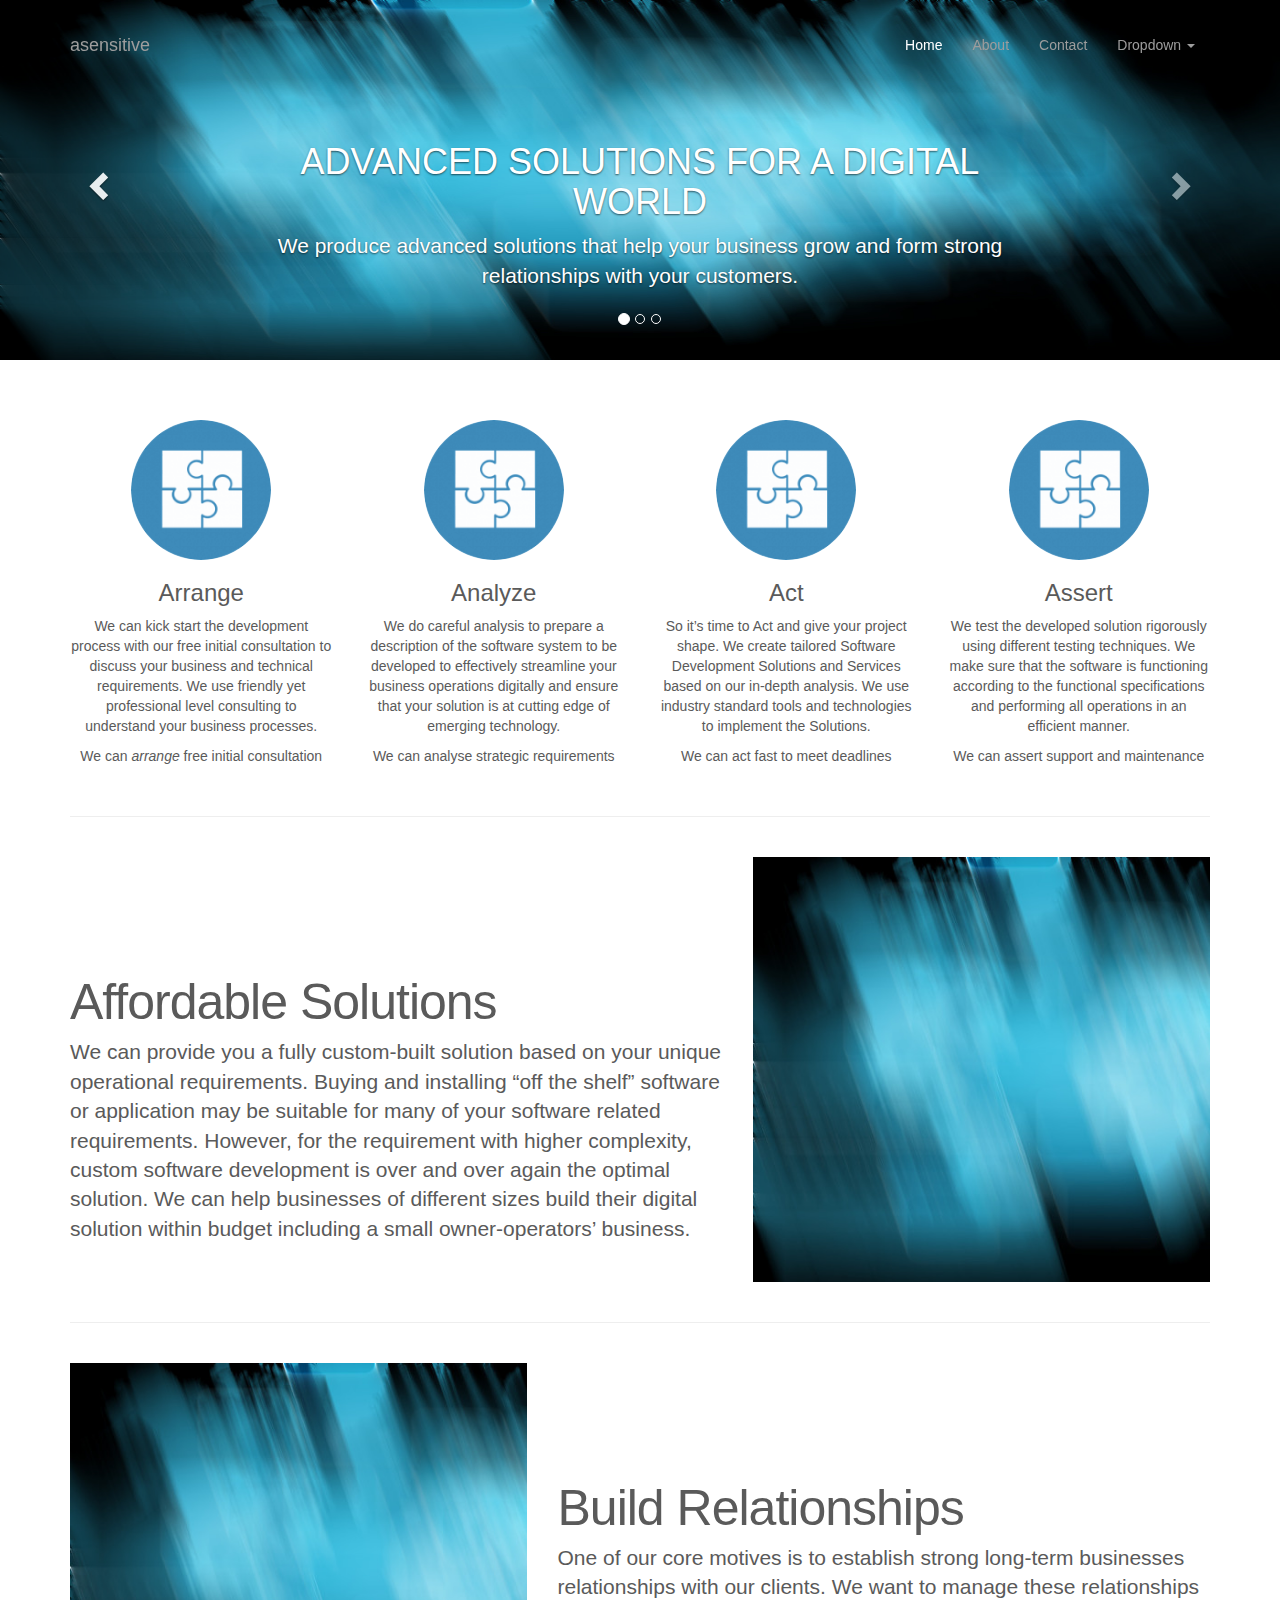
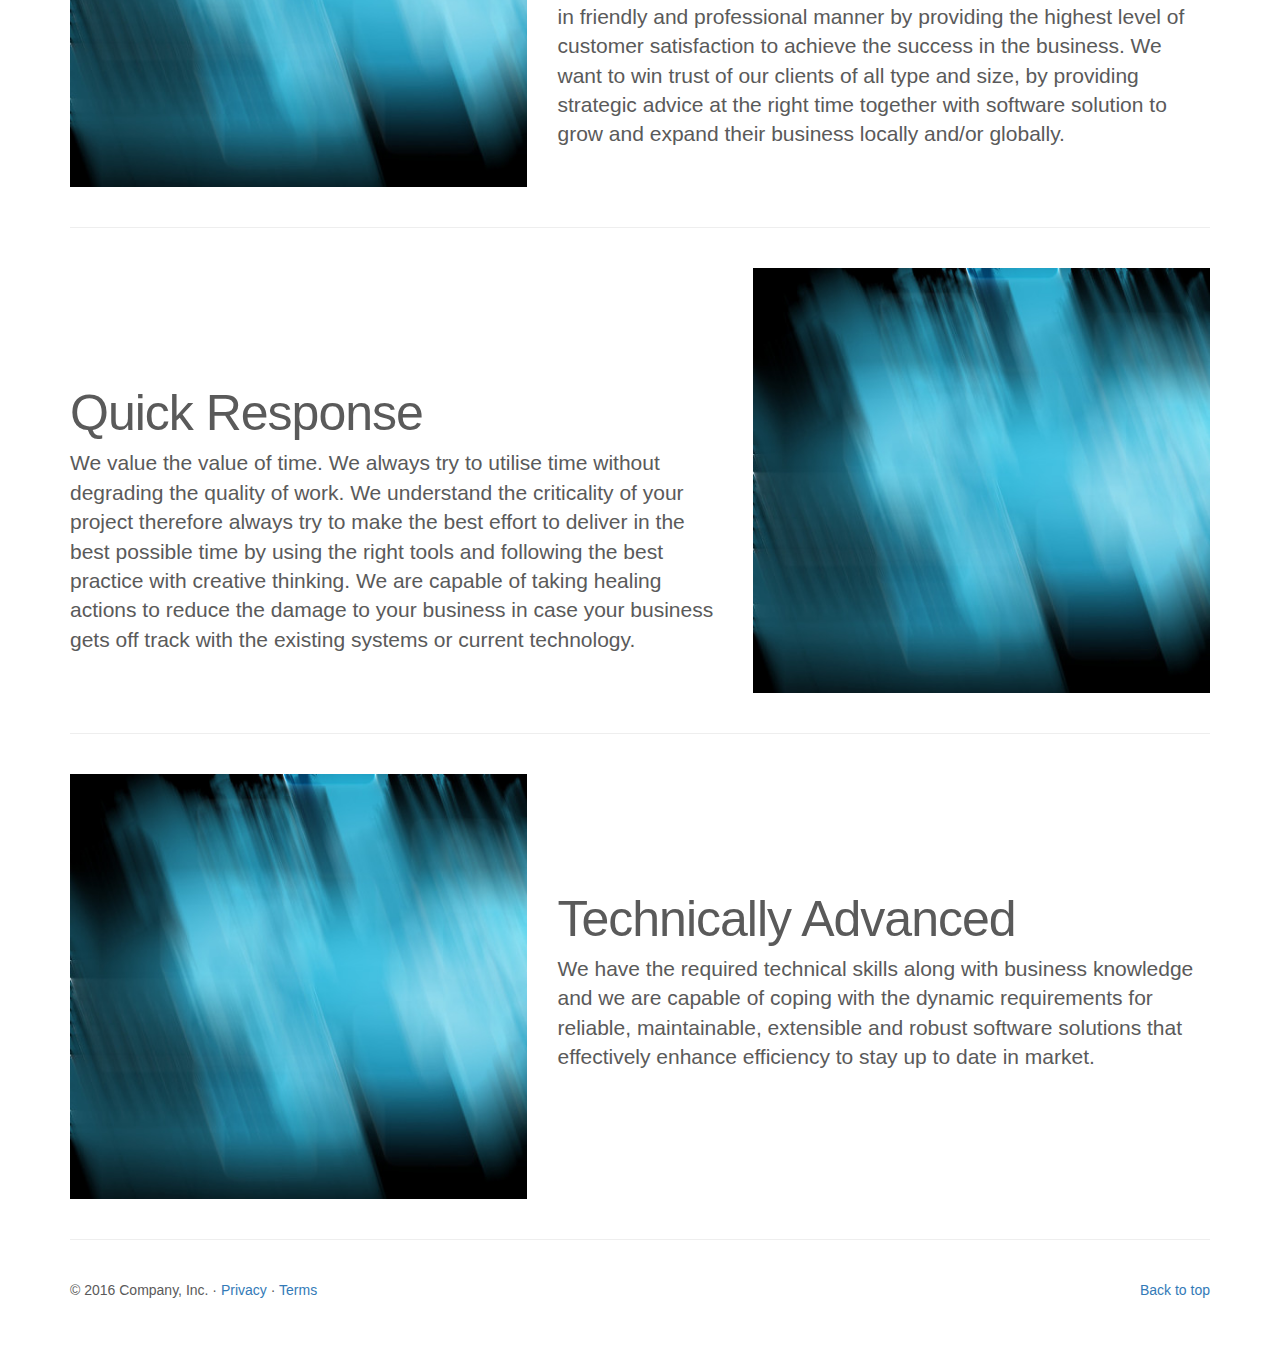
==== commit 87e60f16: "refined code" ====
--- a/index.html
+++ b/index.html
@@ -1,6 +1,5 @@
 ﻿<!DOCTYPE html>
 <html lang="en" ng-app="mainApp">
-
 <head>
     <meta charset="utf-8">
     <meta http-equiv="X-UA-Compatible" content="IE=edge">
@@ -18,45 +17,26 @@
       <script src="https://oss.maxcdn.com/html5shiv/3.7.2/html5shiv.min.js"></script>
       <script src="https://oss.maxcdn.com/respond/1.4.2/respond.min.js"></script>
     <![endif]-->
+    <base href="/" />
     <link href="css/style.css" rel="stylesheet" />
 </head>
-
-<body ng-controller="indexController">
-
-    <div ng-include src="'templates/navbar.html'"></div>
-    <div ng-include src="'templates/carousel.html'"></div>
-
+<body ng-controller="homeController">
+    <div ng-include src="'partial_views/navbar.html'"></div>
+    <div ng-include src="'partial_views/carousel.html'"></div>
     <div class="container marketing">
-
-        <div ng-include src="'templates/process.html'"></div>
-        <div ng-include src="'templates/features.html'"></div>
-        <div ng-include src="'templates/footer.html'"></div>
-
+        <ng-view> </ng-view>
+        <hr class="featurette-divider">
+        <div ng-include src="'../partial_views/footer.html'"></div>
     </div>
-
     <script src="https://ajax.googleapis.com/ajax/libs/jquery/1.11.3/jquery.min.js"></script>
     <script>window.jQuery || document.write('<script src="../../assets/js/vendor/jquery.min.js"><\/script>')</script>
     <script src="js/bootstrap.min.js"></script>
     <script src="js/angular.js"></script>
+    <script src="js/angular-route.js"></script>
     <script src="app/app.js"></script>
     <script src="app/services.js"></script>
     <!-- IE10 viewport hack for Surface/desktop Windows 8 bug -->
     <script src="js/ie10-viewport-bug-workaround.js"></script>
-    <script>
-        $(document).ready(function () {
-
-            var origOffsetY = $('.navbar').offset().top;
-
-            function scroll() {
-                if ($(window).scrollTop() >= origOffsetY) {
-                    $('.navbar').removeClass('navbar-static-top').addClass('navbar-fixed-top');
-                } else {
-                    $('.navbar').removeClass('navbar-fixed-top').addClass('navbar-static-top');
-                }
-            }
-            document.onscroll = scroll;
-        });
-        </script>
 </body>
 
 </html>--- a/css/style.css
+++ b/css/style.css
@@ -50,7 +50,7 @@
 
 /* Carousel base class */
 .carousel {
-  height: 500px;
+  height: 360px;
   margin-bottom: 60px;
 }
 /* Since positioning the image, we need to help out the caption */
@@ -60,7 +60,7 @@
 
 /* Declare heights because of positioning of img element */
 .carousel .item {
-  height: 500px;
+  height: 360px;
   background-color: #777;
 }
 .carousel-inner > .item > img {
@@ -68,7 +68,7 @@
   top: 0;
   left: 0;
   min-width: 100%;
-  height: 500px;
+  height: 360px;
 }
 
 
@@ -93,7 +93,7 @@
 ------------------------- */
 
 .featurette-divider {
-  margin: 80px 0; /* Space out the Bootstrap <hr> more */
+  margin: 40px 0; /* Space out the Bootstrap <hr> more */
 }
 
 /* Thin out the marketing headings */
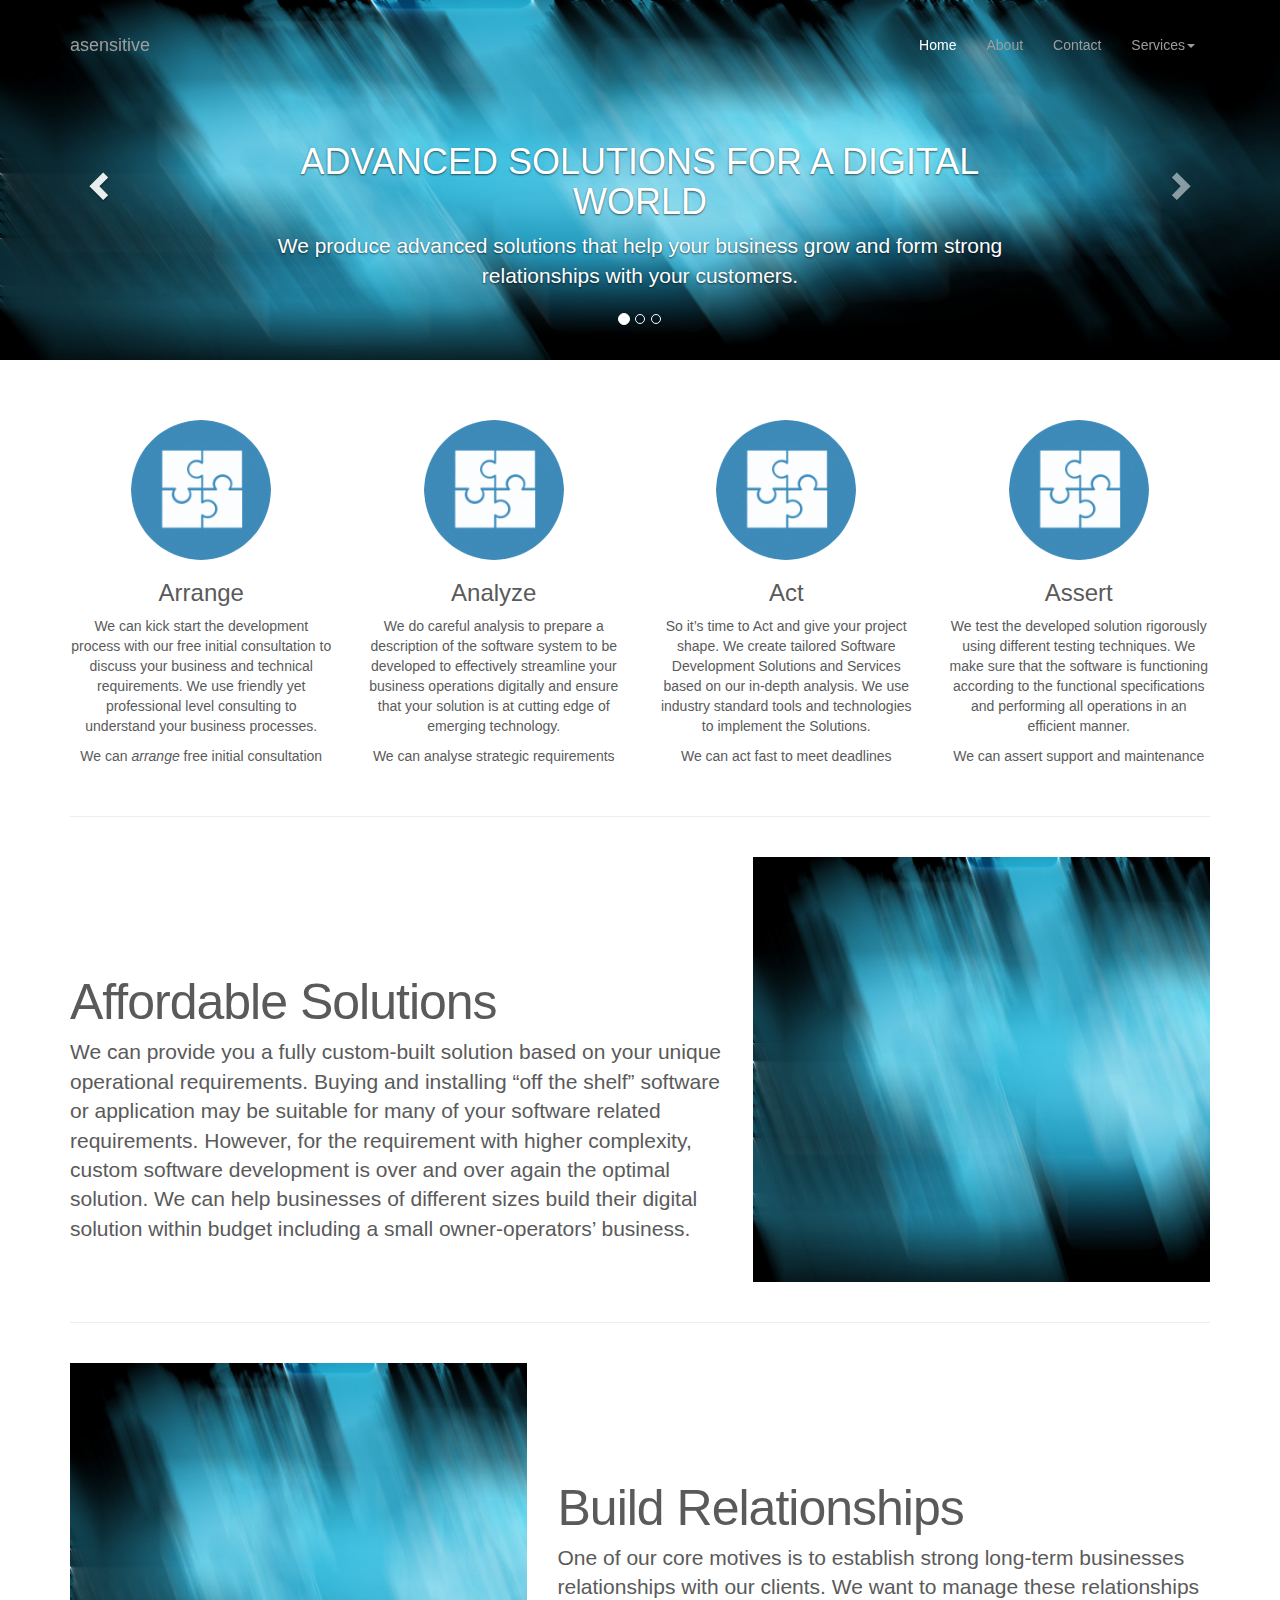
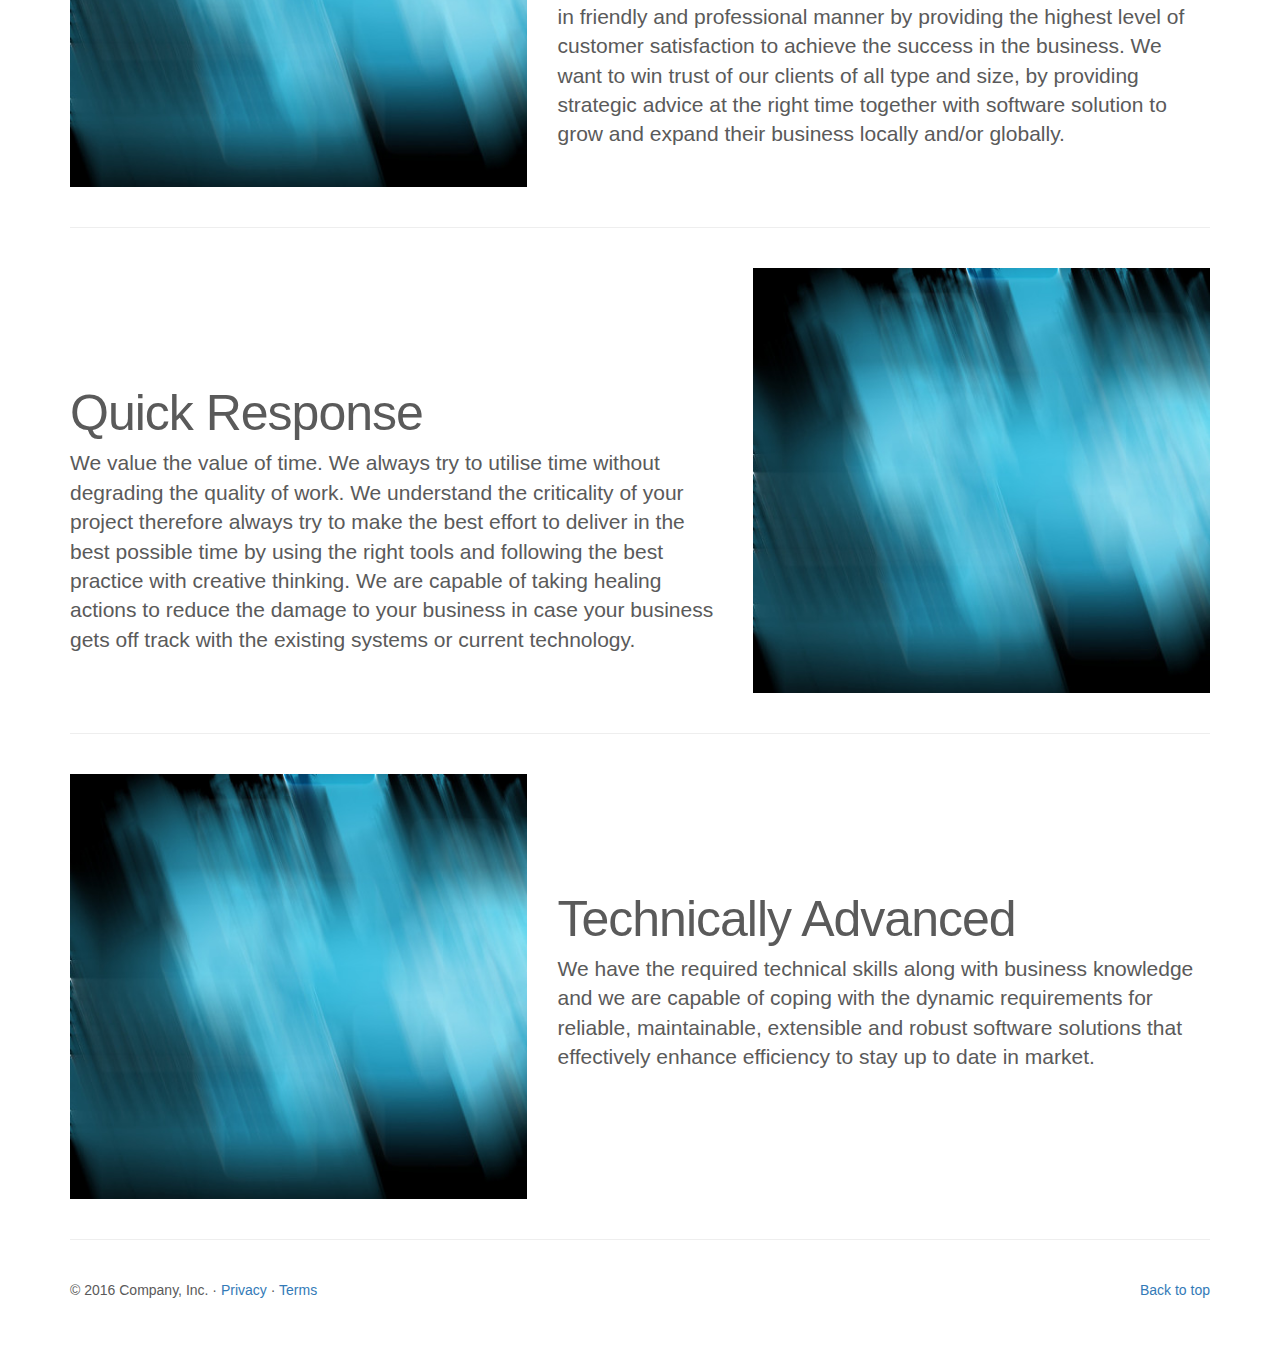
==== commit 77c05a85: "New service file added to handle services links and added service contents." ====
--- a/index.html
+++ b/index.html
@@ -22,7 +22,7 @@
 </head>
 <body ng-controller="homeController">
     <div ng-include src="'partial_views/navbar.html'"></div>
-    <div ng-include src="'partial_views/carousel.html'"></div>
+    <div id="top" ng-include src="'partial_views/carousel.html'"></div>
     <div class="container marketing">
         <ng-view> </ng-view>
         <hr class="featurette-divider">
